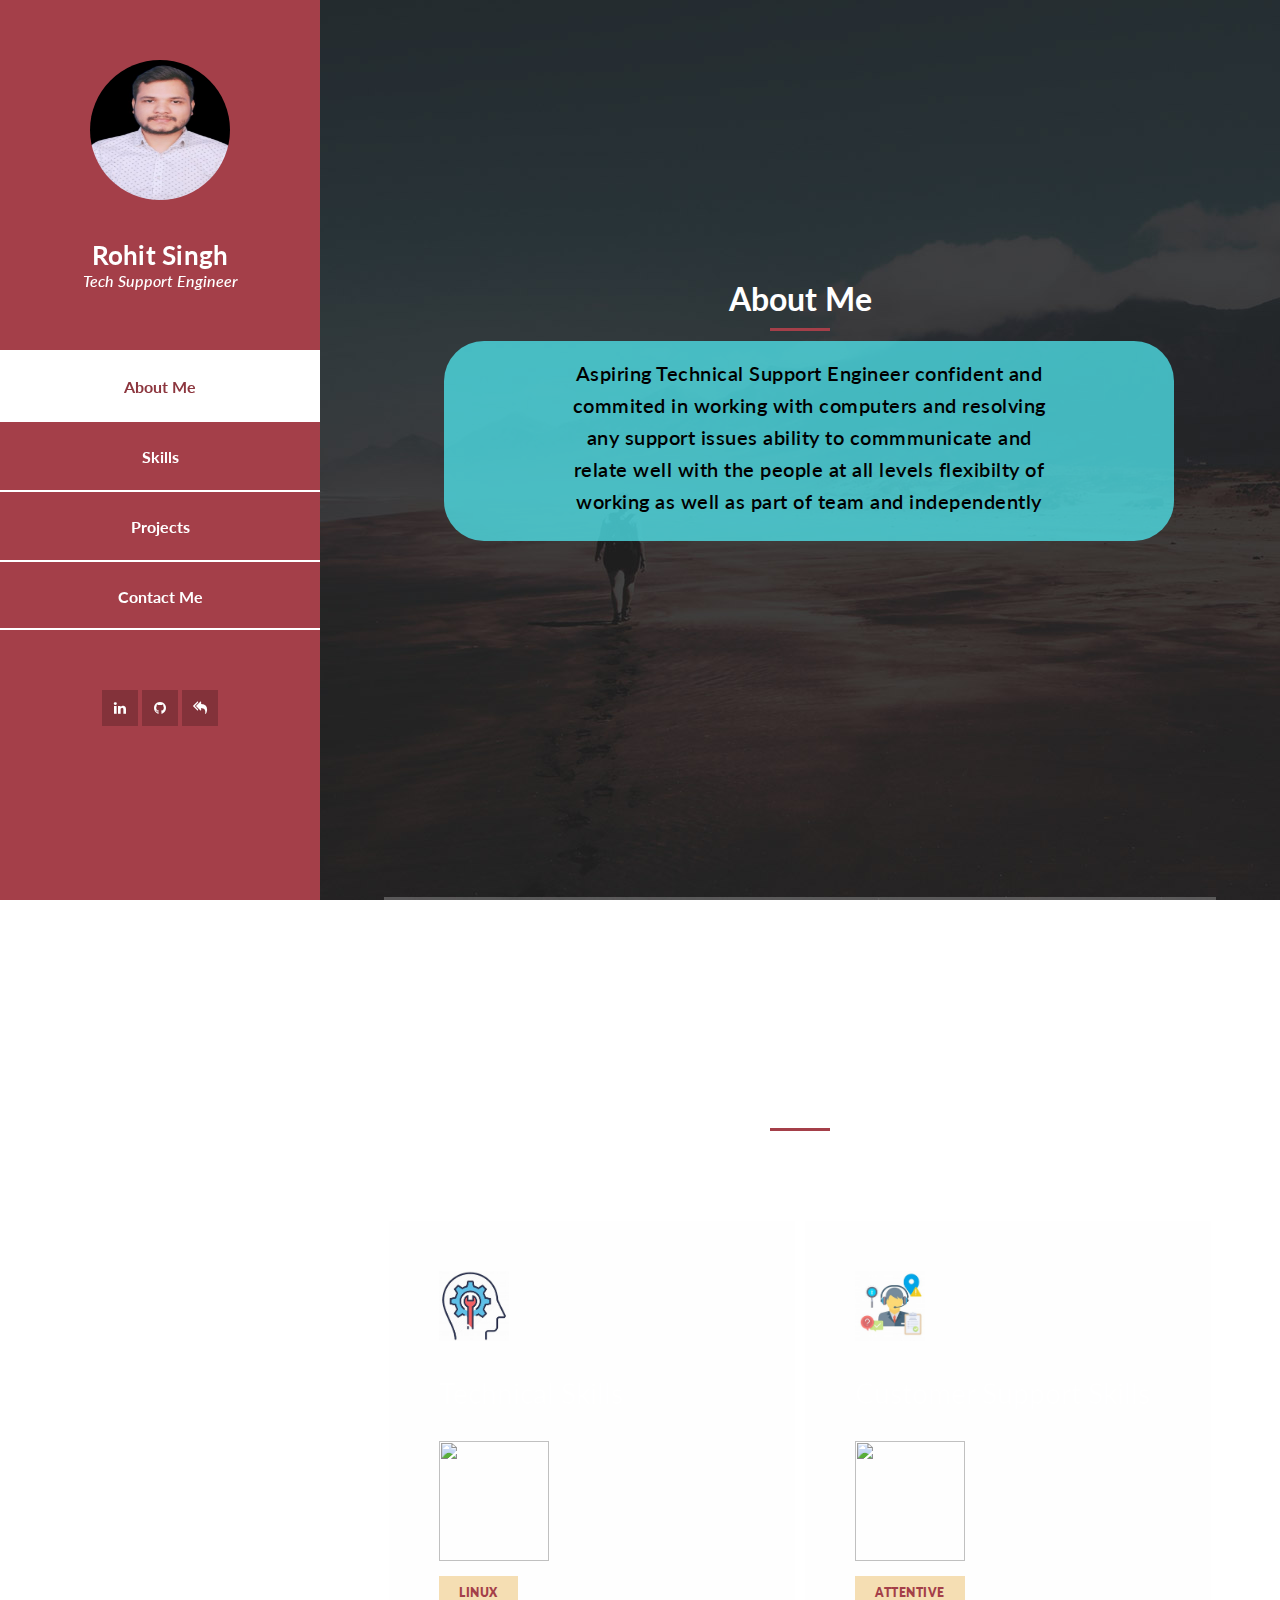
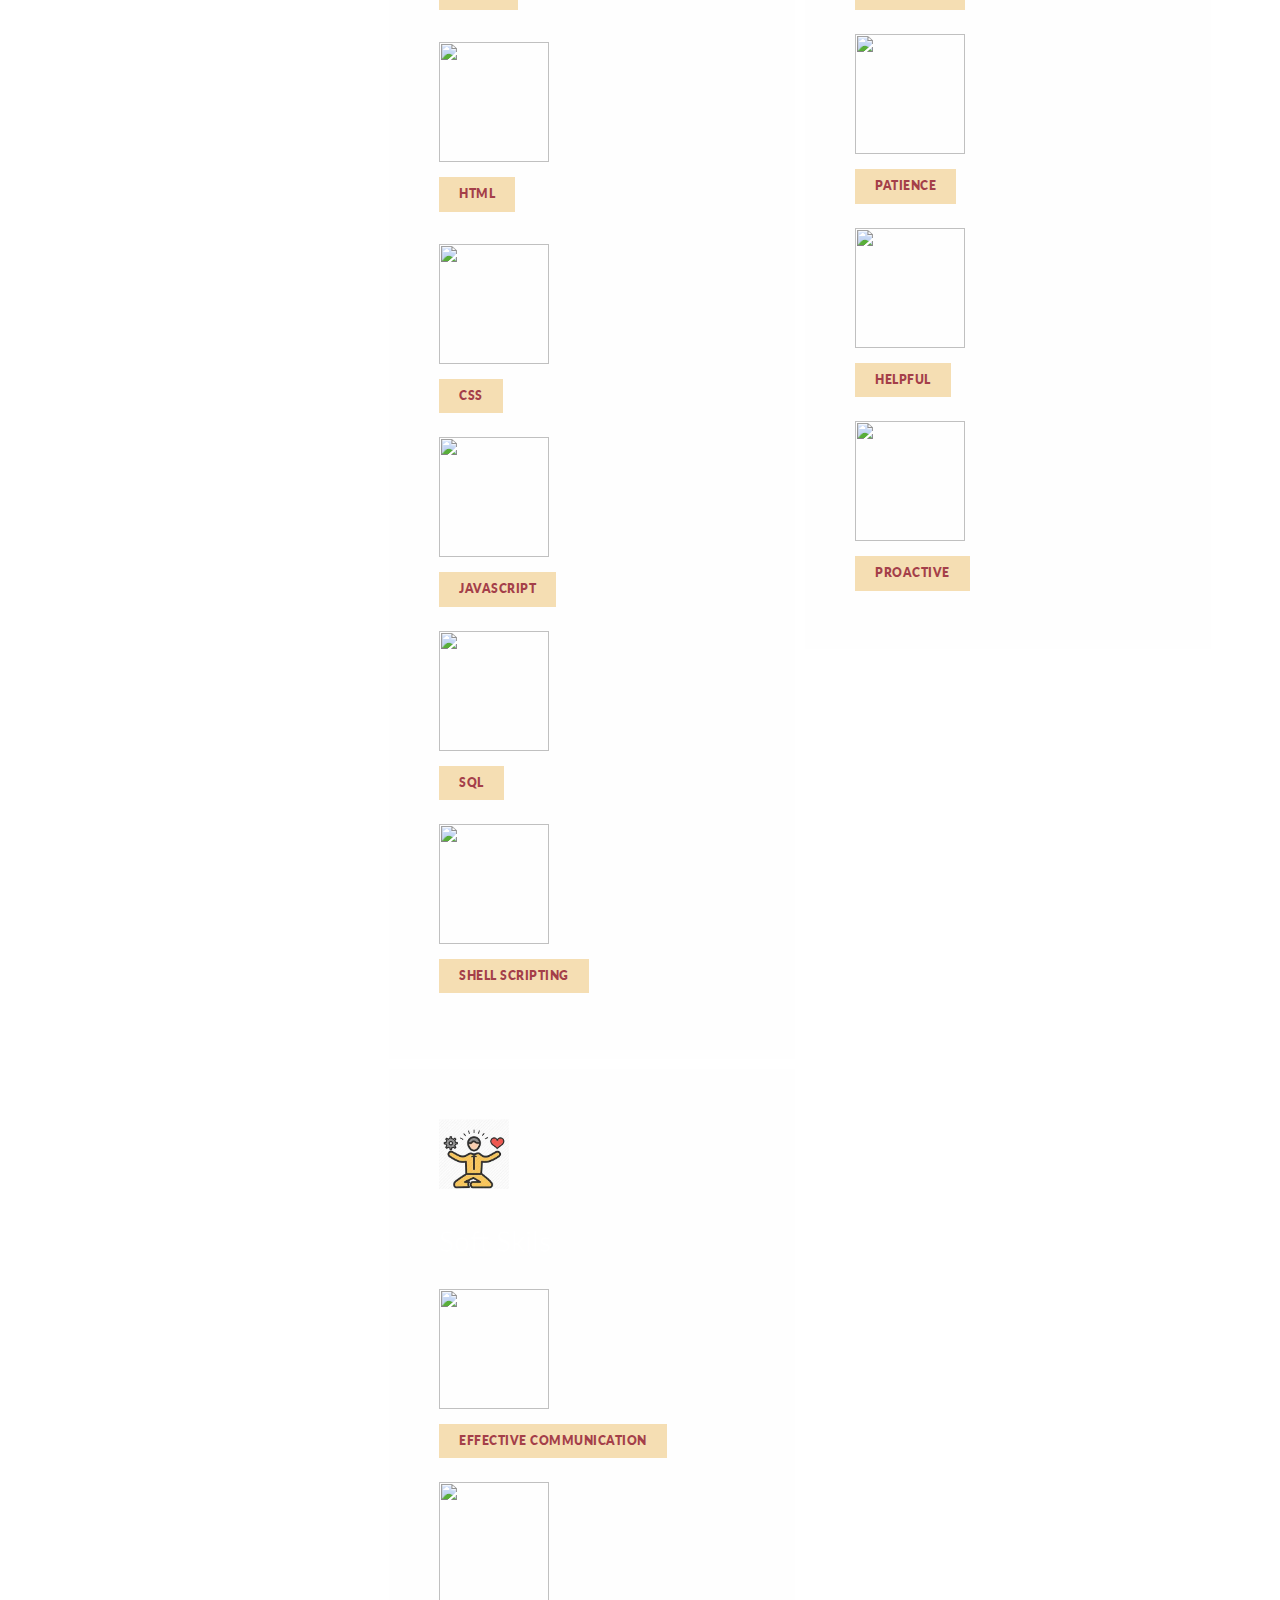
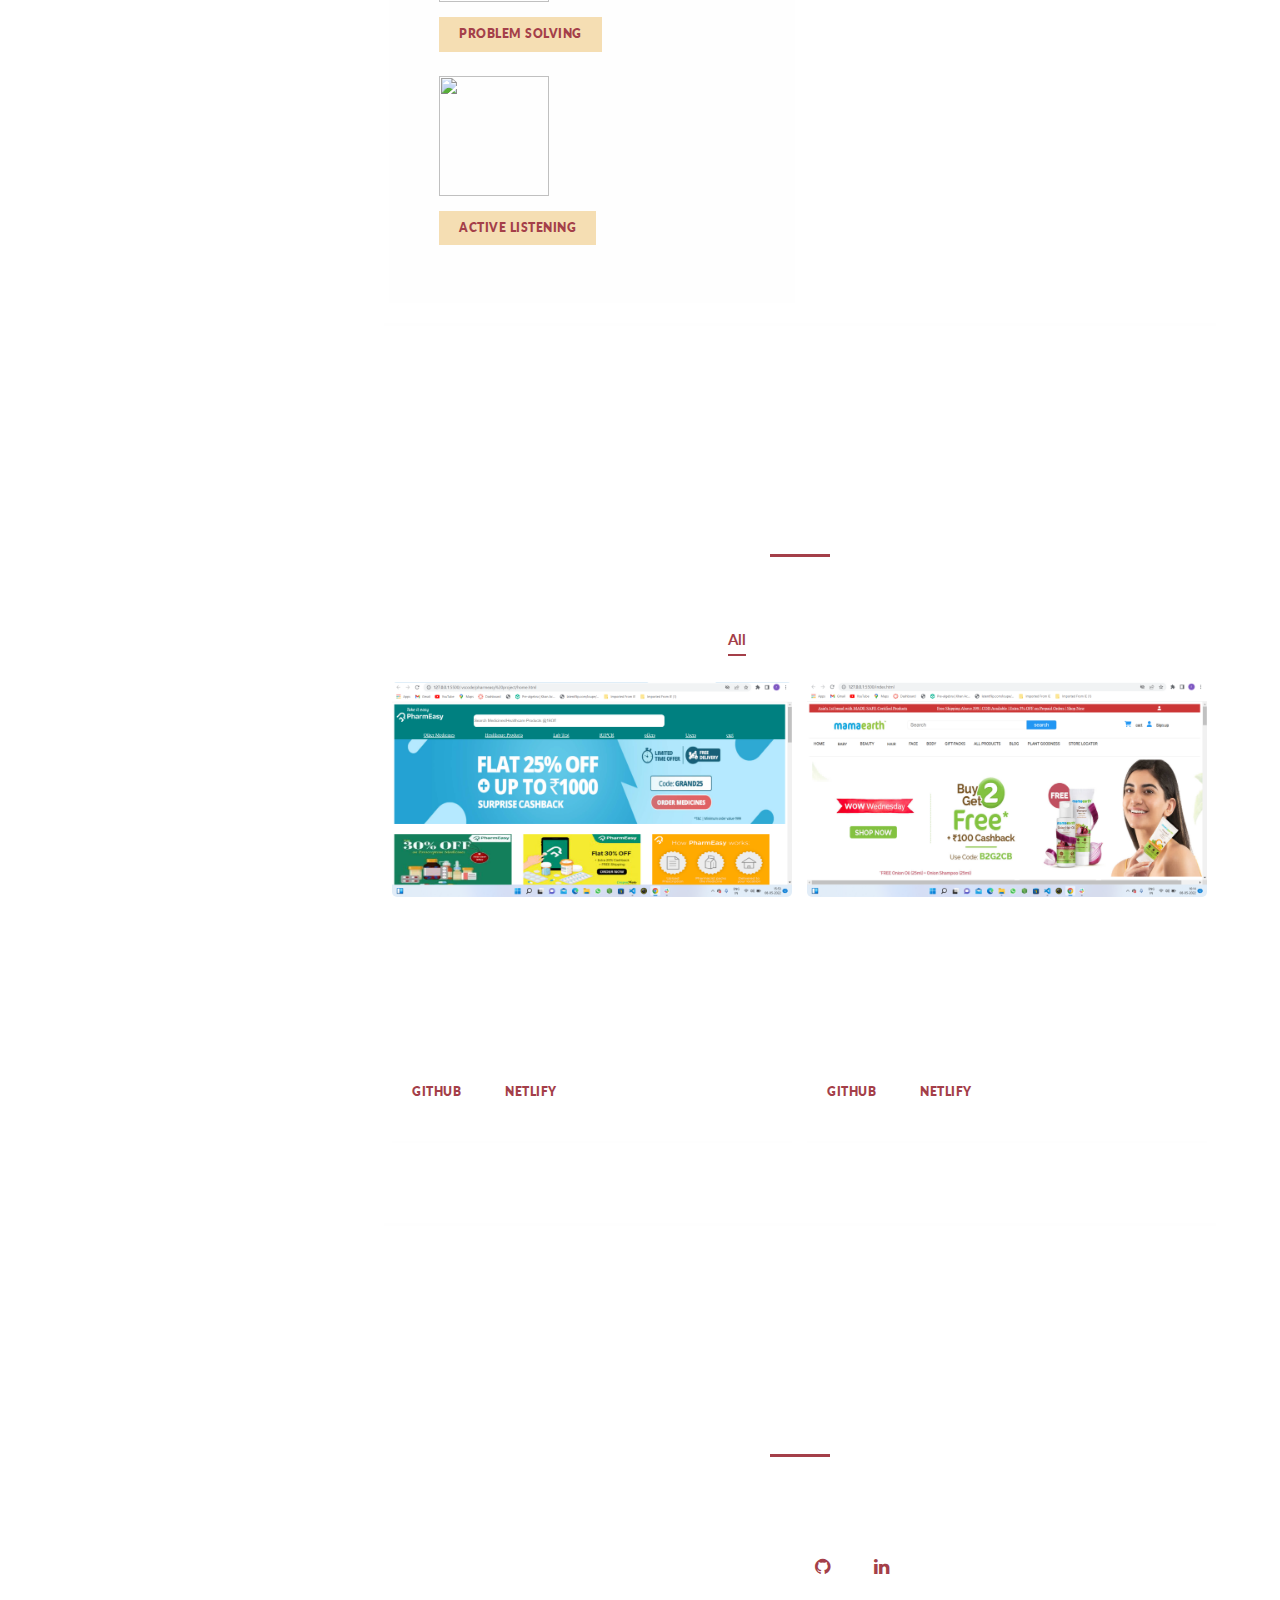
==== index.html @ f9d73bab "Update index.html" ====
<!DOCTYPE html>
<html lang="en">
  <head>
    <meta charset="utf-8" />
    <meta
      name="viewport"
      content="width=device-width, initial-scale=1, shrink-to-fit=no"
    />
    <meta name="description" content="" />
    <meta name="author" content="" />
    <link
      href="https://fonts.googleapis.com/css?family=Lato:100,300,400,700,900"
      rel="stylesheet"
    />

    <title>Reflux HTML CSS Template</title>
<!--
Reflux Template
https://templatemo.com/tm-531-reflux
-->
    <!-- Bootstrap core CSS -->
    <link href="vendor/bootstrap/css/bootstrap.min.css" rel="stylesheet" />

    <!-- Additional CSS Files -->
    <link rel="stylesheet" href="assets/css/fontawesome.css" />
    <link rel="stylesheet" href="assets/css/templatemo-style.css" />
    <link rel="stylesheet" href="assets/css/owl.css" />
    <link rel="stylesheet" href="assets/css/lightbox.css" />
  </head>

  <body>
    <div id="page-wraper">
      <!-- Sidebar Menu -->
      <div class="responsive-nav">
        <i class="fa fa-bars" id="menu-toggle"></i>
        <div id="menu" class="menu">
          <i class="fa fa-times" id="menu-close"></i>
          <div class="container">
            <div class="image">
              <a href="#"><img src="assets/images/rohitsingh.jpg" alt="" /></a>
            </div>
            <div class="author-content">
              <h4>Rohit Singh</h4>
              <span><h6>Tech Support Engineer</h6></span>
            </div>
            <nav class="main-nav" role="navigation">
              <ul class="main-menu">
                <li><a href="#section1">About Me</a></li>
                <li><a href="#section2">Skills</a></li>
                <li><a href="#section3">Projects</a></li>
                <li><a href="#section4">Contact Me</a></li>
              </ul>
            </nav>
            <div class="social-network">
              <ul class="soial-icons">
                <!-- <li>
                  <a href="https://fb.com/templatemo"
                    ><i class="fa fa-facebook"></i
                  ></a>
                </li> -->
                <!-- <li>
                  <a href="#"><i class="fa fa-twitter"></i></a>
                </li> -->
                <li>
                  <a href="https://www.linkedin.com/in/rohit-singh-rajpoot/" target="_blank"><i class="fa fa-linkedin"></i></a>
                </li>
                <li>
                  <a href="https://github.com/rohitsinghrajpoot" target="_blank"><i class="fa fa-github"></i></a>
                </li>
                
                <li>
                  <a href="https://mail.google.com/mail/u/1/?view=cm&fs=1&to=userid@gmail.com&tf=1" target="_blank"><i class="fa fa-mail-reply-all"></i></a>
                </li>
              </ul>
            </div>
            <div class="copyright-text">
            
            </div>
          </div>
        </div>
      </div>

      <section class="section about-me" data-section="section1">
        <div class="container">
          <div class="section-heading">
            <div style="margin-top: 100px;">
            <h2>About Me</h2>
            <div class="line-dec"></div>
            <button style="background-color:rgba(80, 235, 243, 0.743); height: 200px; width: 730px; border-radius: 40px; text-transform:none;">
              <div style="color: black;"><h5 style="font-weight: 530;">Aspiring Technical Support Engineer confident and</h5>
               <h5 style="font-weight: 530;">commited in working with computers and resolving</h5>
               <h5 style="font-weight: 530;">any support issues ability to commmunicate and</h5>
               <h5 style="font-weight: 530;">relate well with the people at all levels flexibilty of </h5>
              <h5 style="font-weight: 530;">working as well as part of team and independently</h5>
              
              </div></button></div>
          </div>
          <!-- <div class="left-image-post">
            <div class="row">
              <div class="col-md-6">
                <div class="left-image">
                  <img src="[data-uri]" alt="" />
                </div>
              </div>
              <div class="col-md-6">
                <div class="right-text">
                   <h4>Education</h4>
                  <p> 
                    B.A 
                    <BR>
                      Veer Kunwar Singh, University
                      <br>
                      2019 
                  </p>
                  <div class="white-button">
                     <a href="#">Read More</a> 
                  </div>
                </div>
              </div>
            </div>
          </div> 
         <div class="right-image-post">
            <div class="row">
              <div class="col-md-6">
                <div class="left-text">
                  <h4>Sed sagittis rhoncus velit</h4>
                  <p>
                    Pellentesque habitant morbi tristique senectus et netus et
                    malesuada fames ac turpis egestas. Vestibulum fermentum
                    eleifend nibh, vitae sodales elit finibus pretium.
                    Suspendisse potenti. Ut sollicitudin risus a sollicitudin
                    semper.
                  </p>
                  <div class="white-button">
                    <a href="#">Read More</a>
                  </div>
                </div>
              </div>
              <div class="col-md-6">
                <div class="right-image">
                  <img src="assets/images/right-image.jpg" alt="" />
                </div>
              </div>
            </div>
          </div> -->
        </div>
      </section>

      <section class="section my-services" data-section="section2">
        <div class="container">
          <div class="section-heading">
            <h2> Skills</h2>
            <div class="line-dec"></div>
            <span
              ></span
            >
          </div>
          <div class="row">
            <div class="col-md-6">
              <div class="service-item">
                <div class="second-service-icon service-icon"></div>
                <h3>Technical Skills</h3>
                <h5>  <img class= "mg"  src="https://pngimg.com/uploads/linux/linux_PNG51.png" width="8px" height="120px">
                   <br> <button style="background-color:wheat;">Linux</button> <br><br>
                   <h5>  <img class= "mg"  src="https://camo.githubusercontent.com/81f043b16a0afd5b88f37c15a4fab9b73d5e905c929ab6000c2c4842f37bec1b/[base64]" width="8px" height="120px">
                    <br> <button style="background-color:wheat;">HTML</button> <br><br>
                    <h5>  <img class= "mg"  src="https://camo.githubusercontent.com/d85b0ea43b387eef9c312b3b871b4bd265d845d91ff7be44309f21cbcd8295b5/[base64]" width="8px" height="120px">
                      <br> <button style="background-color:wheat;">CSS</button> <br><br>   
                  <img class= "mg"  src="https://camo.githubusercontent.com/b5e44a7b061c38aba538ed373ab16a587831da67021bb84b4bf74ceb11a31590/68747470733a2f2f746f6f6e322e696e2f77702d636f6e74656e742f75706c6f6164732f726576736c696465722f77686974652d62616e6e65722f6a73322e706e67" width="20px" height="120px">
                 <br> <button style="background-color:wheat;">JavaScript</button>  <br> <br>
                  <img class= "mg"  src="https://cloudnodelab.azurewebsites.net/content/images/size/w1000/2020/11/image-value-prop-1.png" height="120px">
                 <br> <button style="background-color:wheat;">SQL</button>  <br><br> <img class= "mg"  src="https://www.webinartechnologies.com/wp-content/uploads/2020/10/shell-980x521.png" height="120px">
                  <br> <button style="background-color:wheat;">Shell Scripting</button> 
                </h5>
                <p>
                  <!-- Phasellus non convallis dolor. Integer tempor hendrerit arcu
                  at bibendum. Sed ac ante non metus vehicula congue quis eget
                  eros. -->
                </p>
              </div>
            </div>
            <div class="col-md-6">
              <div class="service-item">
                <div class="first-service-icon service-icon"></div>
                <h3 >Customer Support Skills</h3>
                <h5> <img class= "mg" src="https://cdn.dribbble.com/users/673583/screenshots/15538480/media/1ba6f85e703687f46d410e00dbcc5ee5.gif" height="120px"> 
                 <br> <button style="background-color:wheat;">Attentive</button>  <br><br>
                  <img class= "mg"  src="https://camo.githubusercontent.com/ceb83fce5bd74f4396d155d4a34f3db3e484e454f056efd3d69948d6aebaa36e/68747470733a2f2f74682e62696e672e636f6d2f74682f69642f4f49502e7345635f6b726c3564776444474c774f4a6d546e6341486143713f773d32383026683d31323526633d3726723d30266f3d35266470723d312e34267069643d312e37"  height="120px"> 
                   <br> <button style="background-color:wheat;">Patience </button> <br><br> <img class= "mg"  src="https://www.pngall.com/wp-content/uploads/5/Helping-Hands-PNG-Photo.png" height="120px">
                  <br> <button style="background-color:wheat;">Helpful</button><br> <br><img class= "mg" src="https://th.bing.com/th/id/R.90ad5762f95f9b834a6b3d98e3eeda84?rik=UmCSWrN5baI0AQ&riu=http%3a%2f%2f3.bp.blogspot.com%2f-q6ZUsCFE3vA%2fVS1SighPtmI%2fAAAAAAAAi04%2fEue5Gw8d6V0%2fs1600%2fmarket-faster1.png&ehk=ZiJs1SOpXpmylxAW0ENV7WdpY0tjZ%2fUND5jEPbsN7S8%3d&risl=&pid=ImgRaw&r=0" 
                        height="120px"> 
                   <br> <button style="background-color:wheat;">Proactive</button>   </h5>
                  
                   <!-- <p>
                  Proin lacus massa, eleifend sed fermentum in, dignissim vel
                  metus. Nunc accumsan leo nec felis porttitor, ultricies
                  faucibus purus mollis.
                </p> -->
              </div>
            </div>
            <div class="col-md-6">
              <div class="service-item">
                <div class="third-service-icon service-icon"></div>
                <h3>Soft Skils</h3>
                <h5><img class= "mg"  src="https://webstockreview.net/images/collaboration-clipart-business-support-3.png"  height="120px">
                 <br> <button style="background-color:wheat;">Effective Communication </button><br> <br> <img class= "mg"  src="https://th.bing.com/th/id/OIP.YNpsLfsXDOK5mY3pVcjfYAHaF7?w=223&h=188&c=7&r=0&o=5&dpr=1.4&pid=1.7" height="120px">
                  <br><button style="background-color:wheat;">Problem Solving</button> <br><br>  <img class= "mg"  src="https://th.bing.com/th/id/OIP.hRbFHqyqConcYO9Po-A6EAHaEK?w=292&h=180&c=7&r=0&o=5&dpr=1.4&pid=1.7" height="120px">
                  <br> <button style="background-color:wheat;">Active Listening</button>  </h5>
                <!-- <p>
                  Integer suscipit condimentum aliquet. Nam quis risus metus.
                  Nullam faucibus quam eget arcu pretium tincidunt. Nam libero
                  dui.
                </p> -->
              </div>
            </div>
            <div class="col-md-6">
              <div class="service-items">
                 <!-- <div class="fourth-service-icon service-icon"></div>  
                 <h4>Redux</h4>
                 <p>
                  Vivamus et dui a massa venenatis fringilla. Proin lacus massa,
                  eleifend sed fermentum in, dignissim vel metus. Nunc accumsan
                  leo nec felis porttitor.
                </p> -->
              </div>
            </div>
          </div>
        </div>
      </section> 

      <section class="section my-work" data-section="section3">
        <div class="container">
          <div class="section-heading">
            <h2>Projects</h2>
            <div class="line-dec"></div>
            <!-- <span
              >
               Aenean sollicitudin ex mauris, lobortis lobortis diam euismod sit
              amet. Duis ac elit vulputate, lobortis arcu quis, vehicula
              mauris.
              </span 
            > -->
          </div>
          <div class="row">
            <div class="isotope-wrapper">
              <form class="isotope-toolbar">
                <label
                  ><input
                    type="radio"
                    data-type="*"
                    checked=""
                    name="isotope-filter"
                  />
                  <span>all</span></label
                >
                <label
                  ><input
                    type="radio"
                    data-type="people"
                    name="isotope-filter"
                  />
                  <span>Group</span></label
                >
                <label
                  ><input
                    type="radio"
                    data-type="nature"
                    name="isotope-filter"
                  />
                  <span>Solo</span></label
                >
                 <!-- <label
                  ><input
                    type="radio"
                    data-type="animals"
                    name="isotope-filter"
                  />
                  <span>animals</span></label -->
                <!-- >  -->
              </form>
              <div class="isotope-box">
                <div class="isotope-item" data-type="nature">
                  <figure class="snip1321">
                    <img
                      src="assets/images/pharm easy home.png"
                      alt="sq-sample26"
                    />
                    <figcaption>
                      <a
                        href="assets/images/pharm easy home.png"
                        data-lightbox="image-1"
                        data-title="Caption"
                        ><i class="fa fa-search"></i
                      ></a>
                      <h4>Clone of Pharm Easy</h4>
                      <span>This web application is used for buying medicinal and health products. This is an individidual project<Br> 
                      HTML CSS JavaScript</span>
                    </figcaption>
                  </figure>
                  <diV>
                    <h4>Clone of Pharm Easy</h4>
                    <h6 style="font-weight: 520; ">This web application is used for buying medicinal and health products.</h6>
                      <h6 style="font-weight: 520; "> This is an individidual project</h6>
                       <h6 style="font-weight: 520; ">HTML CSS JavaScript</h6>
                   <a href="https://github.com/rohitsinghrajpoot/rohit-pharmEasy-individual" target="_blank"><button style="margin-top: 20px;">github</button></a>
                    <a href="https://clone-pharmeasy.netlify.app" target="_blank"><button >Netlify</button></a> 
                    
                    
                  </diV>
                </div>

                <div class="isotope-item" data-type="people">
                  <figure class="snip1321">
                    <img
                      src="assets/images/mamaearthhome.png"
                      alt="sq-sample26"
                    />
                    <figcaption>
                      <a
                        href="assets/images/mamaearthhome.png"
                        data-lightbox="image-1"
                        data-title="Caption"
                        ><i class="fa fa-search"></i
                      ></a>
                      <h4>Clone of Mama Earth   </h4>
                      <span>This web application is used for buying beauty and health products. This is a group project<br>
                      HTML CSS JavaScript MongoDB  ExpressJS
                      </span>
                    </figcaption>
                  </figure>
                  <div>
                    <h4>Clone of Mama Earth  </h4>
                    <h6 style="font-weight: 520; ">This web application is used for buying beauty and health products.</h6>
                      <h6 style="font-weight: 520; ">This is a group project </h6>
                     <h6 style="font-weight: 520; ">HTML CSS JavaScript MongoDB  ExpressJS</h6>
                     <a href="https://github.com/rohitsinghrajpoot/MAMA-EARTH-CLONING.git" target="_blank"><button style="margin-top: 20px;">github</button></a>
                    <a href="https://mamaearth-clones.netlify.app" target="_blank"><button >Netlify</button></a>
                  
                    
                  </div>
                </div>

                  <!-- <div class="isotope-item" data-type="animals">
                  <figure class="snip1321">
                    <img
                      src=""
                      alt="sq-sample26"
                    />
                    <figcaption>
                      <a
                        href=""
                        data-lightbox="image-1"
                        data-title="Caption"
                        ><i class="fa fa-search"></i
                      ></a>
                      <h4>Item Third</h4>
                      <span>customize anything</span>
                    </figcaption>
                  </figure>
                </div> -->

                <!-- <div class="isotope-item" data-type="people">
                  <figure class="snip1321">
                    <img
                      src=""
                      alt="sq-sample26"
                    />
                    <figcaption>
                      <a
                        href=""
                        data-lightbox="image-1"
                        data-title="Caption"
                        ><i class="fa fa-search"></i
                      ></a>
                      <h4>Item Fourth</h4>
                      <span>Re-distribution not allowed</span>
                    </figcaption>
                  </figure>
                </div> -->

                <!-- <div class="isotope-item" data-type="nature">
                  <figure class="snip1321">
                    <img
                      src=""
                      alt="sq-sample26"
                    />
                    <figcaption>
                      <a
                        href=""
                        data-lightbox="image-1"
                        data-title="Caption"
                        ><i class="fa fa-search"></i
                      ></a>
                      <h4>Fifth Awesome</h4>
                      <span>Ut sollicitudin risus</span>
                    </figcaption>
                  </figure>
                </div> -->

                <!-- <div class="isotope-item" data-type="animals">
                  <figure class="snip1321">
                    <img
                      src=""
                      alt="sq-sample26"
                    />
                    <figcaption>
                      <a
                        href=""
                        data-lightbox="image-1"
                        data-title="Caption"
                        ><i class="fa fa-search"></i
                      ></a>
                      <h4>Awesome Sixth</h4>
                      <span>Donec eget massa ante</span>
                    </figcaption>
                  </figure>
                </div>   -->
              </div>
            </div>
          </div>
        </div>
      </section>

      <section class="section contact-me" data-section="section4">
        <div class="container">
          <div class="section-heading">
            <h2>Contact Me</h2>
            <div class="line-dec"></div>
            <h5>Mail : rohitsinghrtr@gmail.com</h5>
            <h5 style="margin-bottom: 20px;">Phone : 6200856288</h5>
            <a href="https://mail.google.com/mail/u/1/?view=cm&fs=1&to=userid@gmail.com&tf=1" target="_blank"><button style="width: 100px; font-size: large;"><img src="https://2.bp.blogspot.com/-peq8W35aenc/Tciltj-JYLI/AAAAAAAAVhQ/n7VqxInSUHM/s1600/gmail_logo_glossy.jpg" width="20" height="16"></button></a>
            <!-- <h3>916200856288</h3> -->
            <!-- <h4>PATNA | INDIA</h4><h3> -->
            <a href="https://github.com/rohitsinghrajpoot" target="_blank"><button style="font-size: large;"><i class="fa fa-github"></i></button></a>
            <a href="https://www.linkedin.com/in/rohit-singh-rajpoot/" target="_blank"><button style="font-size: large;"><i class="fa fa-linkedin"></i></button></a></h3>
          </div>
          <!-- <div class="row">
            <div class="right-content">
              <div class="container">
                <form id="contact" action="" method="post">
                  <div class="row">
                    <div class="col-md-6">
                       <fieldset>
                        <input
                          name="name"
                          type="text"
                          class="form-control"
                          id="name"
                          placeholder="Your name..."
                          required=""
                        />
                      </fieldset>
                    </div>
                    <div class="col-md-6">
                      <fieldset>
                        <input
                          name="email"
                          type="text"
                          class="form-control"
                          id="email"
                          placeholder="Your email..."
                          required=""
                        />
                      </fieldset>
                    </div>
                    <div class="col-md-12">
                      <fieldset>
                        <input
                          name="subject"
                          type="text"
                          class="form-control"
                          id="subject"
                          placeholder="Subject..."
                          required=""
                        />
                      </fieldset>
                    </div>
                    <div class="col-md-12">
                      <fieldset>
                        <textarea
                          name="message"
                          rows="6"
                          class="form-control"
                          id="message"
                          placeholder="Your message..."
                          required=""
                        ></textarea>
                      </fieldset>
                    </div>
                    <div class="col-md-12">
                      <fieldset>
                        <button type="submit" id="form-submit" class="button">
                          Send Message
                        </button>
                      </fieldset> 
                    </div>
                  </div>
                </form>
              </div>
            </div>
          </div> -->
        </div>
      </section>
    </div>

     <!-- Scripts 
    Bootstrap core JavaScript  -->
    <script src="vendor/jquery/jquery.min.js"></script>
    <script src="vendor/bootstrap/js/bootstrap.bundle.min.js"></script>

    <script src="assets/js/isotope.min.js"></script>
    <script src="assets/js/owl-carousel.js"></script>
    <script src="assets/js/lightbox.js"></script>
    <script src="assets/js/custom.js"></script>
    <script>
      //according to loftblog tut
      $(".main-menu li:first").addClass("active");

      var showSection = function showSection(section, isAnimate) {
        var direction = section.replace(/#/, ""),
          reqSection = $(".section").filter(
            '[data-section="' + direction + '"]'
          ),
          reqSectionPos = reqSection.offset().top - 0;

        if (isAnimate) {
          $("body, html").animate(
            {
              scrollTop: reqSectionPos
            },
            800
          );
        } else {
          $("body, html").scrollTop(reqSectionPos);
        }
      };

      var checkSection = function checkSection() {
        $(".section").each(function() {
          var $this = $(this),
            topEdge = $this.offset().top - 80,
            bottomEdge = topEdge + $this.height(),
            wScroll = $(window).scrollTop();
          if (topEdge < wScroll && bottomEdge > wScroll) {
            var currentId = $this.data("section"),
              reqLink = $("a").filter("[href*=\\#" + currentId + "]");
            reqLink
              .closest("li")
              .addClass("active")
              .siblings()
              .removeClass("active");
          }
        });
      };

      $(".main-menu").on("click", "a", function(e) {
        e.preventDefault();
        showSection($(this).attr("href"), true);
      });

      $(window).scroll(function() {
        checkSection();
      });
    </script>
  </body>
</html>
---- assets/css/templatemo-style.css ----
/*

Reflux Template

https://templatemo.com/tm-531-reflux

*/

@import url(fontawesome.css);
@import url("https://fonts.googleapis.com/css?family=Lato:100,300,400,700,900");
body {
    font-family: 'Lato', sans-serif;
}

#page-wraper {
    background: url(../images/page-bg.jpg) no-repeat center center fixed;
    -webkit-background-size: cover;
    -moz-background-size: cover;
    -o-background-size: cover;
    background-size: cover;
    width: 100%;
}


/* Basic */

body {
    overflow-x: hidden;
}

input,
select,
textarea {
    outline: none;
}

a,
a:hover {
    text-decoration: none;
}

p {
    font-size: 16px;
    line-height: 24px;
    color: #fff;
}

h4 {
    font-size: 26px;
    font-weight: 700;
    color: #fff;
    letter-spacing: 0.25px;
}

img {
    width: 60%;
    overflow: hidden;
    
    
}

h3 {
  margin-bottom: 30px;
}

ul {
    padding: 0;
    margin: 0;
    list-style: none;
}

ul li {
    display: inline-block;
}

html {
    -webkit-box-sizing: border-box;
    -moz-box-sizing: border-box;
    box-sizing: border-box;
}

*,
*:before,
*:after {
    -webkit-box-sizing: inherit;
    -moz-box-sizing: inherit;
    box-sizing: inherit;
}

.clearfix {
    zoom: 1;
}

.clearfix:before,
.clearfix:after {
    content: "";
    display: table;
}

.clearfix:after {
    clear: both;
}

.container {
    margin: 0 auto;
}
.mg{
    margin-bottom: 15px;
}
.main-nav {
    text-align: center;
}

.main-nav li:last-child a {
    border-bottom: 2px solid #fff;
}

.main-nav li {
    display: block;
}

.main-nav li a {
    height: 70px;
    line-height: 70px;
    display: inline-block;
    font-size: 16px;
    font-weight: 700;
    color: #fff;
    width: 100%;
    transition: all 0.5s;
    border-top: 2px solid #fff;
}

.main-nav li:hover a,
.main-nav li.active a {
    background: #fff;
    color: #8c363e;
}

/* Sidebar Menu */

.menu .image {
    margin-top: 60px;
}

.menu .image img {
    width: 140px;
    height: 140px;
    border-radius: 50%;
    text-align: center;
}

.menu .author-content {
    margin: 40px 0px 60px 0px;
}

.menu .author-content h4 {
    margin-bottom: 0px;
}

.menu .author-content span {
    font-size: 13px;
    font-style: italic;
    color: #fff;
}

.menu .social-network {
    margin-top: 60px;
}

.menu .social-network ul li {
    margin: 0 3px;
}

.menu .social-network ul li a {
    width: 40px;
    height: 40px;
    display: inline-block;
    text-align: center;
    line-height: 40px;
    background-color: rgba(0, 0, 0, 0.2);
    color: #fff;
    font-size: 14px;
    transition: all 0.5s;
}

.menu .social-network ul li a:hover {
    background-color: #fff;
    color: #a43f49;
}

.menu .copyright-text {
    position: relative;
    margin-top: 60px;
}

.menu .copyright-text p {
    border-top: 1px solid rgba(250, 250, 250, 0.1);
    display: inline-block;
    width: 100%;
    padding-left: 30px;
    padding-right: 30px;
    padding-top: 30px;
    font-size: 13px;
}

.menu:before,
.menu:after {
    content: "";
    display: table;
}

.menu:after {
    clear: both;
}

.menu a {
    text-decoration: none;
    color: inherit;
}

.menu {
    text-align: center;
}

.menu::-webkit-scrollbar {
    display: none;
}

.menu {
    left: 10%;
  -webkit-transition: -webkit-transform 233ms cubic-bezier(0, 0, 0.21, 1);
  -webkit-overflow-scrolling: touch;
  background-color: #a43f49;
  box-sizing: border-box;
  height: 100vh;  
  max-height: 100vh !important;
  max-width: 80vw !important;
  min-width: 45px !important;
  outline: none;
  overflow-x: hidden !important;
  overflow-y: auto !important;
  padding: 0;
  position: fixed !important;
  top: calc(0px);  
  width: 20%;
  will-change: transform;
  z-index: 9999 !important;
}

.menu-toggle {
  color: #fff;
  cursor: pointer;
  font-size: 25px;
  position: fixed;
  right: 25px;
  top: 25px;
}

#menu-toggle {
    z-index: 999;
    cursor: pointer;
    position: fixed;
    top: 0;
    left: 0;
    color: #a43f49;
    background-color: #fff;
    width: 60px;
    height: 60px;
    text-align: center;
    display: inline-block;
    line-height: 60px;
}

.menu-close {
  cursor: pointer;
}

#menu-close {
    cursor: pointer;
    text-align: right;
    color: #a43f49;
    background-color: #fff;
    width: 100%;
    height: 60px;
    text-align: center;
    display: inline-block;
    line-height: 60px;
}


/* Section */

.section {
    color: #fff;
    width: 55%;
    right: 10%;
    left: 35%;
    position: relative;
    min-height: 100vh;
    padding-bottom: 10px;
    padding-top: 100px;
    border-bottom: 3px solid rgba(250, 250, 250, 0.25);
}

.section-heading {
    text-align: center;
    padding: 80px 45px;
}

.section-heading h2 {
    font-size: 32px;
    font-weight: 700;
    color: #fff;
}

.section-heading .line-dec {
    width: 60px;
    height: 3px;
    background-color: #a43f49;
    margin: 10px auto;
}

.section-heading span {
    margin-top: 5px;
    font-size: 16px;
    color: #fff;
    letter-spacing: 0.5px;
}


/* Buttons */

.white-button a {
    display: inline-block;
    padding: 12px 20px;
    background-color: #fff;
    color: #a43f49;
    font-size: 13px;
    font-weight: 800;
    letter-spacing: 0.5px;
    text-transform: uppercase;
    transition: all 0.5s;
}

.white-button a:hover {
    background-color: #a43f49;
    color: #fff;
}

button {
    display: inline-block;
    padding: 10px 20px;
    background-color: #fff;
    color: #a43f49;
    font-size: 12px;
    font-weight: 800;
    letter-spacing: 0.5px;
    text-transform: uppercase;
    transition: all 0.5s;
    border: none;
    outline: none;
    cursor: pointer;
}

button:hover {
    outline: none;
    background-color: #a43f49;
    color: #fff;
}


/* Left & Right Post */

.right-image-post {
    margin-top: 60px;
    padding-top: 60px;
    border-top: 2px solid rgba(250, 250, 250, 0.1);
}

.left-image img,
.right-image img {
    border-radius: 5px;
}

.right-image-post h4,
.left-image-post h4 {
    margin-top: 30px;
}

.right-image-post p,
.left-image-post p {
    margin-top: 20px;
}

.right-image-post .white-button,
.left-image-post .white-button {
    margin-top: 30px;
}


/* Services */

.my-services .col-md-6 {
    padding-left: 5px;
    padding-right: 5px;
}

.service-item {
    margin-bottom: 10px;
    padding: 50px;
    background-color: rgba(250, 250, 250, 0.1);
    transition: all 0.5s;
}

.service-item h4 {
    transition: all 0.5s;
}

.service-item p {
    transition: all 0.5s;
}

.service-item:hover {
    background-color: black;
}

.service-item:hover h4 {
    color: #1e1e1e;
}

.service-item:hover p {
    color: #4a4a4a;
}

.service-item .service-icon {
    width: 70px;
    height: 70px;
    display: inline-block;
    margin-bottom: 30px;
    background-size: cover;
    background-repeat: no-repeat;
    transition: all 0.5s;
}

.service-item .first-service-icon {
    background-image: url(../images/customer.jpg);
    
}

.service-item:hover .first-service-icon {
    background-image: url(../images/customer.jpg);
    
}

.service-item .second-service-icon {
    background-image: url(../images/technical.jpg);
}

.service-item:hover .second-service-icon {
    background-image: url(../images/technical.jpg);
}

.service-item .third-service-icon {
    background-image: url(../images/software.jpg);
}

.service-item:hover .third-service-icon {
    background-image: url(../images/software.jpg);
}

.service-item .fourth-service-icon {
    background-image: url(../images/fourth-white-icon.png);
}

.service-item:hover .fourth-service-icon {
    background-image: url(../images/fourth-main-icon.png);
}


/* My Work */

section.my-work .section-heading {
    text-align: center;
    padding: 80px 45px 50px 45px;
}

.isotope-wrapper {
    position: relative;
    width: 100%;
    margin: auto;
}

.isotope-toolbar input[type="radio"] {
    display: none;
}

.isotope-toolbar span {
    text-transform: capitalize;
    display: inline-block;
    margin-right: 15px;
    padding-bottom: 3px;
    font-size: 15px;
    font-weight: 700;
    border-bottom: 2px solid transparent;
    transform: ease-in-out 0.5s;
    cursor: pointer;
}

.isotope-toolbar input[type="radio"]:checked + span {
    color: #a43f49;
    border-bottom: 2px solid #a43f49;
}

.isotope-box {
    position: relative;
    width: 100%;
}

.isotope-toolbar {
    text-align: center;
    margin: 10px;
}

.isotope-toolbar p {
    border-top: 1px solid #fff;
    padding-top: 15px;
}

.isotope-toolbar a {
    color: #fff;
}

.isotope-item {
    position: relative;
    width: 48%;
    margin: 1%;
    border-bottom: 2px solid rgba(250,250,250,0.1);
    padding-bottom: 30px;
    margin-bottom: 30px;
}

.isotope-item img {
    top: 0;
    left: 0;
    width: 100%;
    height: 100%;
    border-radius: 5px;
}

.lazyload {
    background: #f7f7f7;
}

.lazyloading {
    background: #f7f7f7 url(//afarkas.github.io/lazysizes/assets/imgs/loader.gif) no-repeat center;
    min-height: 60px;
}

figure.snip1321 {
  overflow: hidden;
  text-align: center;
  -webkit-perspective: 50em;
  perspective: 50em;
}
figure.snip1321 * {
  -webkit-box-sizing: padding-box;
  box-sizing: padding-box;
  -webkit-transition: all 0.2s ease-out;
  transition: all 0.2s ease-out;
}
figure.snip1321 figcaption {
  top: 50%;
  left: 20px;
  right: 20px;
  position: absolute;
  opacity: 0;
  z-index: 1;
}
figure.snip1321 h4 {
    margin-top: 15px;
  margin-bottom: 5px;
  color: #232323;
}
figure.snip1321 span {
    font-size: 14px;
    font-style: italic;
    display: block;
    color: #7a7a7a;
}
figure.snip1321 i {
  position: relative!important;
  font-size: 18px;
  background-color: #a43f49;
  width: 40px;
  height: 40px;
  display: inline-block;
  text-align: center;
  line-height: 40px;
  border-radius: 5px;
  color: #fff;
}
figure.snip1321:after {
  background-color: #ffffff;
  position: absolute;
  content: "";
  display: block;
  top: 20px;
  left: 20px;
  right: 20px;
  bottom: 20px;
  -webkit-transition: all 0.4s ease-in-out;
  transition: all 0.4s ease-in-out;
  -webkit-transform: rotateX(-90deg);
  transform: rotateX(-90deg);
  -webkit-transform-origin: 50% 50%;
  -ms-transform-origin: 50% 50%;
  transform-origin: 50% 50%;
  opacity: 0;
}
figure.snip1321 a {
  left: 0;
  right: 0;
  top: 0;
  bottom: 0;
  z-index: 1;
}
figure.snip1321:hover figcaption,
figure.snip1321.hover figcaption {
  -webkit-transform: translateY(-50%);
  transform: translateY(-50%);
  opacity: 1;
  -webkit-transition-delay: 0.2s;
  transition-delay: 0.2s;
}
figure.snip1321:hover:after,
figure.snip1321.hover:after {
  -webkit-transform: rotateX(0);
  transform: rotateX(0);
  opacity: 0.9;
}


/* Contact Me */

section.contact-me {
    border-bottom: none;
}

#contact input {
    background-color: rgba(250,250,250,0.1);
    border: 1px solid rgba(250,250,250,1);
    border-radius: 0px;
    margin-bottom: 30px;
    color: #fff;
    font-size: 14px;
    height: 40px;
    line-height: 40px;
    width: 100%;
    padding-left: 15px;
}

#contact input:focus {
    outline: none;
    box-shadow: none;
}

#contact textarea {
    background-color: rgba(250,250,250,0.1);
    border: 1px solid rgba(250,250,250,1);
    border-radius: 0px;
    margin-bottom: 30px;
    color: #fff;
    font-size: 14px;
    height: 180px;
    max-height: 220px;
    line-height: 40px;
    width: 100%;
    padding-left: 15px;
}

#contact textarea:focus {
    outline: none;
    box-shadow: none;
}

#contact {
    text-align: center;
}

@media screen and (max-width: 1680px) {
    .menu {
        left: 5%;
    }

    .section {
        color: #fff;
        width: 65%;
        right: 5%;
        left: 30%;
        

    }
}

@media screen and (max-width: 1680px) and (min-width: 846px) { 
    .menu .social-network ul li a {
        width: 36px;
        height: 36px;
        line-height: 36px;
    }

    .menu .social-network ul li {
        margin: 0;
    }

    .menu .image {
        margin-top: 60px;
    }
}

@media screen and (max-width: 1280px) {
    .menu {
        left: 0%;
    }

    .right-image-post h4,
    .left-image-post h4 {
        margin-top: 0px;
    }

    .right-image-post p,
    .left-image-post p {
        margin-top: 15px;
    }

    .right-image-post .white-button,
    .left-image-post .white-button {
        margin-top: 25px;
    }

}

.menu .container {
    padding-left: 0;
    padding-right: 0;
}

@media screen and (max-width: 1280px) and (min-width: 846px) {
    .menu {
        width: 25%;
    }
}

#menu-toggle,
#menu-close {
    display: none;
}  

@media screen and (max-width: 845px) {        
    #menu-toggle,
    #menu-close {
        display: inline-block;
    }    

    .menu {        
        width: 320px;
        -webkit-transform: translateX(-100%) !important;
        transform: translateX(-100%) !important;
        transition: -webkit-transform 233ms cubic-bezier(0, 0, 0.21, 1);
        transition: transform 233ms cubic-bezier(0, 0, 0.21, 1);
        transition: transform 233ms cubic-bezier(0, 0, 0.21, 1), -webkit-transform 233ms cubic-bezier(0, 0, 0.21, 1);
    }

    .menu .image {
        margin-top: 40px;        
    }

    .menu .image img {
        width: 120px;
        height: 120px;
    }

    .menu .author-content {
        margin: 20px 0px 40px 0px;
    }

    .menu .container {
        padding-left: 15px;
        padding-right: 15px;
    }

    .menu.open {
        display: inline-block;
        -webkit-transform: translateX(0) !important;
                transform: translateX(0) !important;
    }

    .responsive-nav {
        display: inline-block;
    }
    .section {
        width: 94%;
        right: 3%;
        left: 3%;
    }
    .isotope-item {
        width: 94%;
        margin: 3%;
    }
    .left-image-post img {
        margin-bottom: 30px;
    }
    .right-image-post img {
        margin-top: 30px;
    }
    .isotope-item {
        border-bottom: none;
        text-align: center;
    }
    .isotope-toolbar {
        margin-bottom: 20px;
    }
}
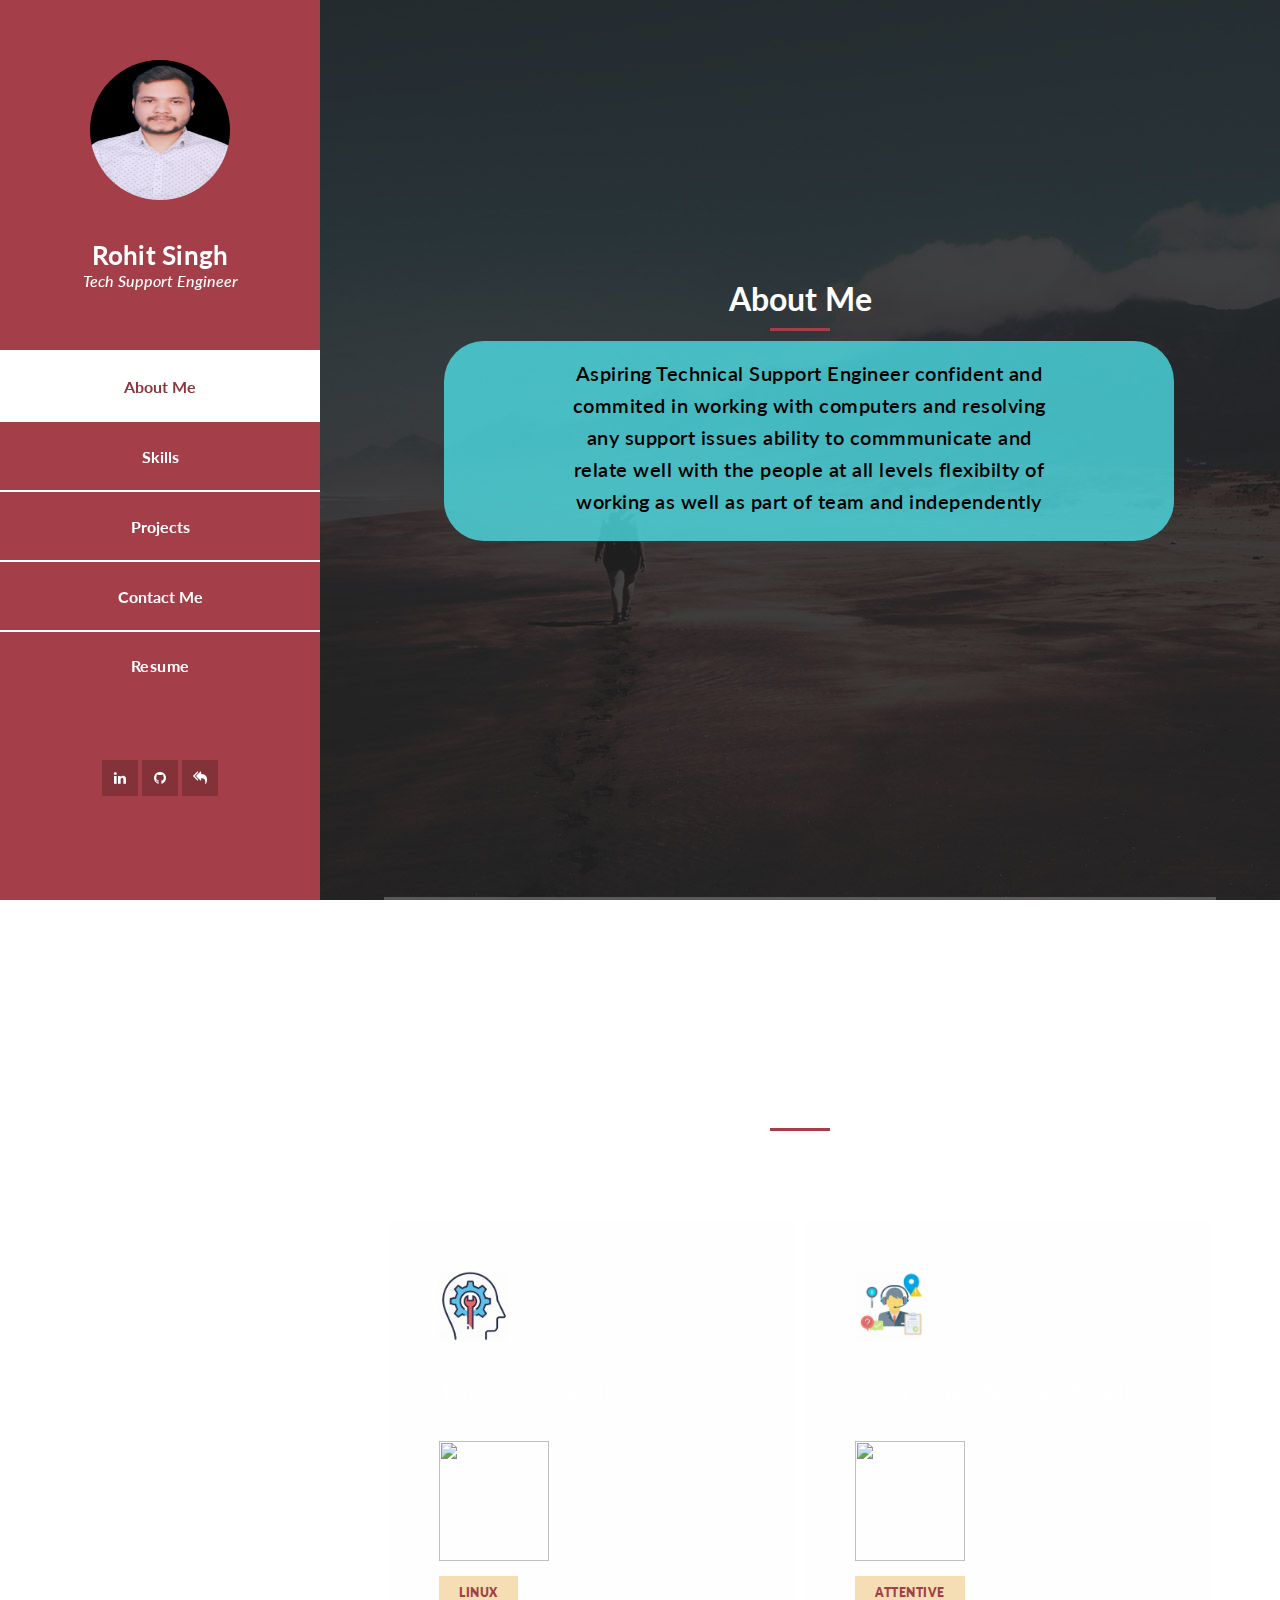
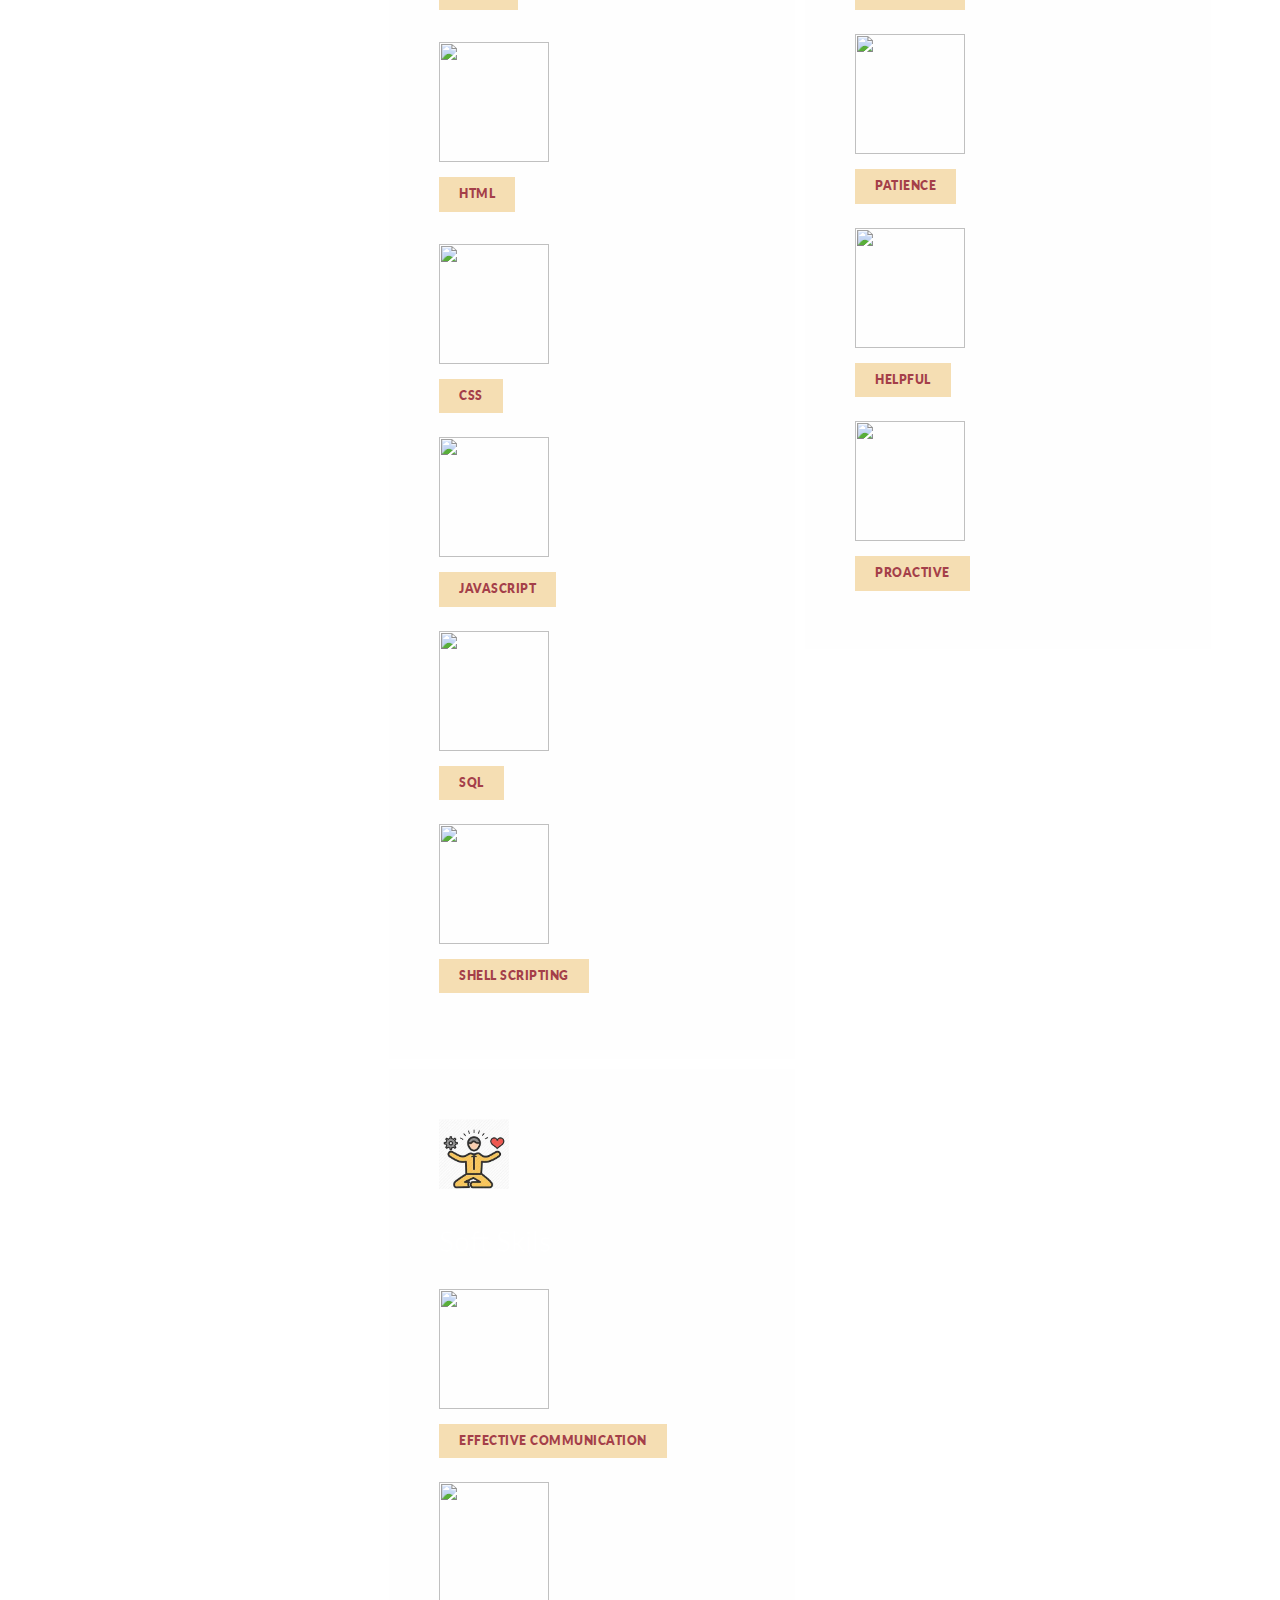
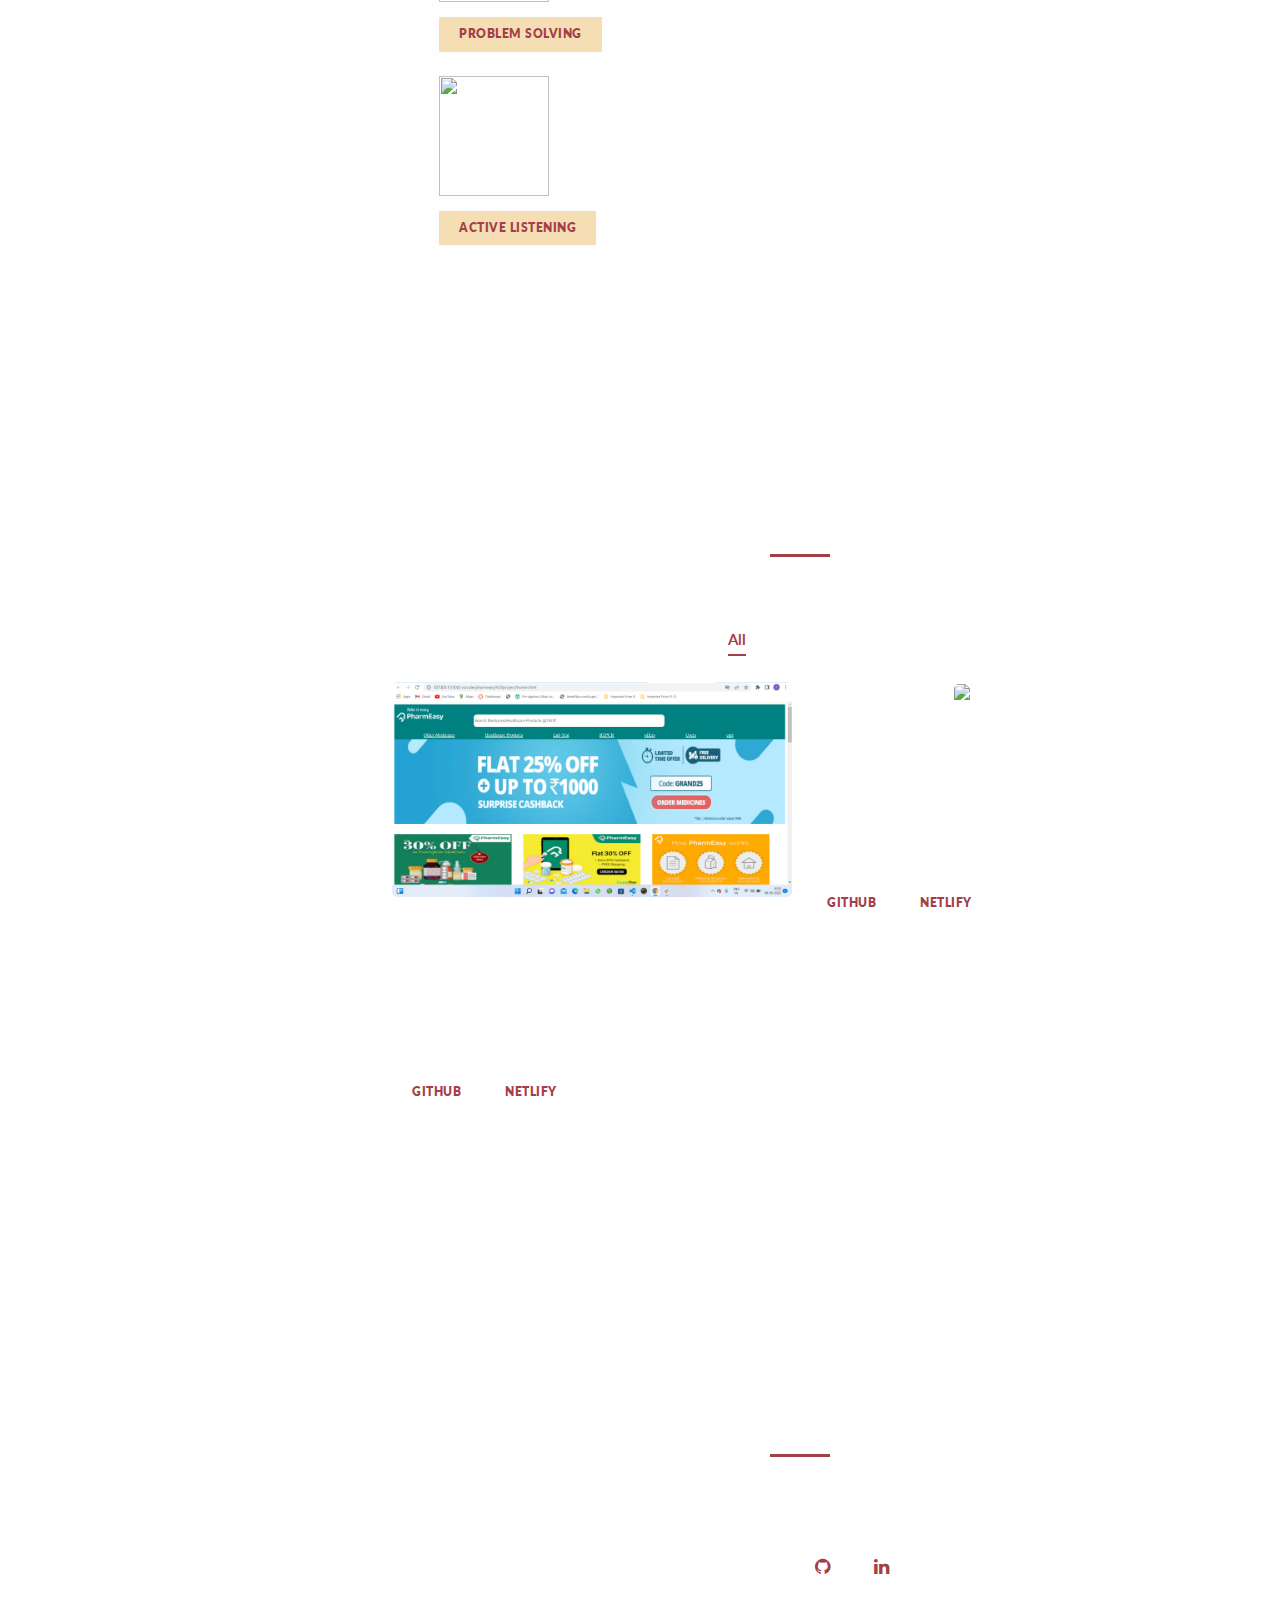
==== commit eba16b2f: "Add files via upload" ====
--- a/index.html
+++ b/index.html
@@ -49,6 +49,12 @@
                 <li><a href="#section2">Skills</a></li>
                 <li><a href="#section3">Projects</a></li>
                 <li><a href="#section4">Contact Me</a></li>
+                <li>
+                  <button id="resumeButton" style="width: 100%; height:70px; background-color: #a43f49;  border-color: none; font-size: 16px; color:white; outline: 0;
+                  text-transform: none; font-weight: 700; border-top: 2px solid #fff;" onmouseover="this.style.backgroundColor='white'; this.style.color='#a43f49';"
+                    onmouseout="this.style.backgroundColor='#a43f49'; this.style.color='#fff'; ">
+                    Resume</button>
+                </li>
               </ul>
             </nav>
             <div class="social-network">
@@ -312,12 +318,12 @@
                 <div class="isotope-item" data-type="people">
                   <figure class="snip1321">
                     <img
-                      src="assets/images/mamaearthhome.png"
+                      src="assets/images/mamaEarthHome.png"
                       alt="sq-sample26"
                     />
                     <figcaption>
                       <a
-                        href="assets/images/mamaearthhome.png"
+                        href="assets/images/mamaEarthHome.png"
                         data-lightbox="image-1"
                         data-title="Caption"
                         ><i class="fa fa-search"></i
@@ -508,6 +514,8 @@
     <script src="vendor/jquery/jquery.min.js"></script>
     <script src="vendor/bootstrap/js/bootstrap.bundle.min.js"></script>
 
+    <script src="./assets/js/index.js"></script>
+
     <script src="assets/js/isotope.min.js"></script>
     <script src="assets/js/owl-carousel.js"></script>
     <script src="assets/js/lightbox.js"></script>
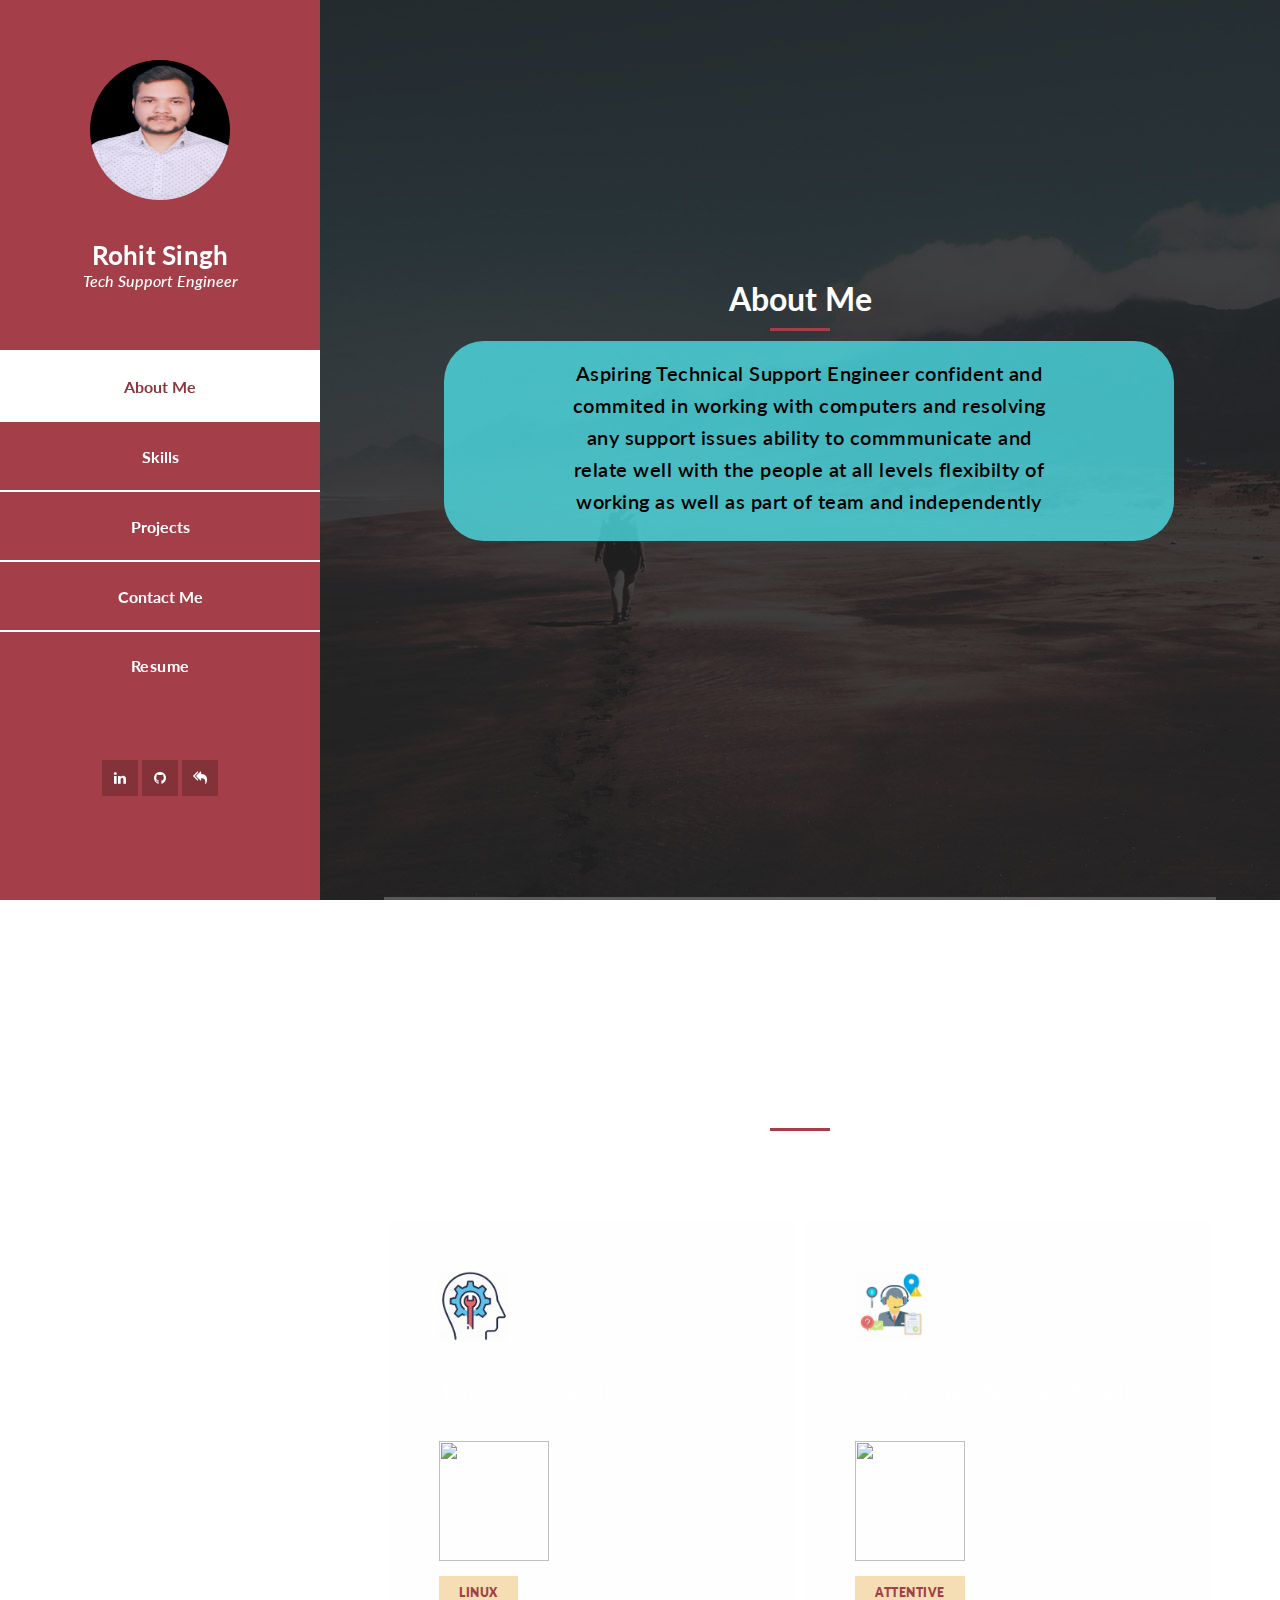
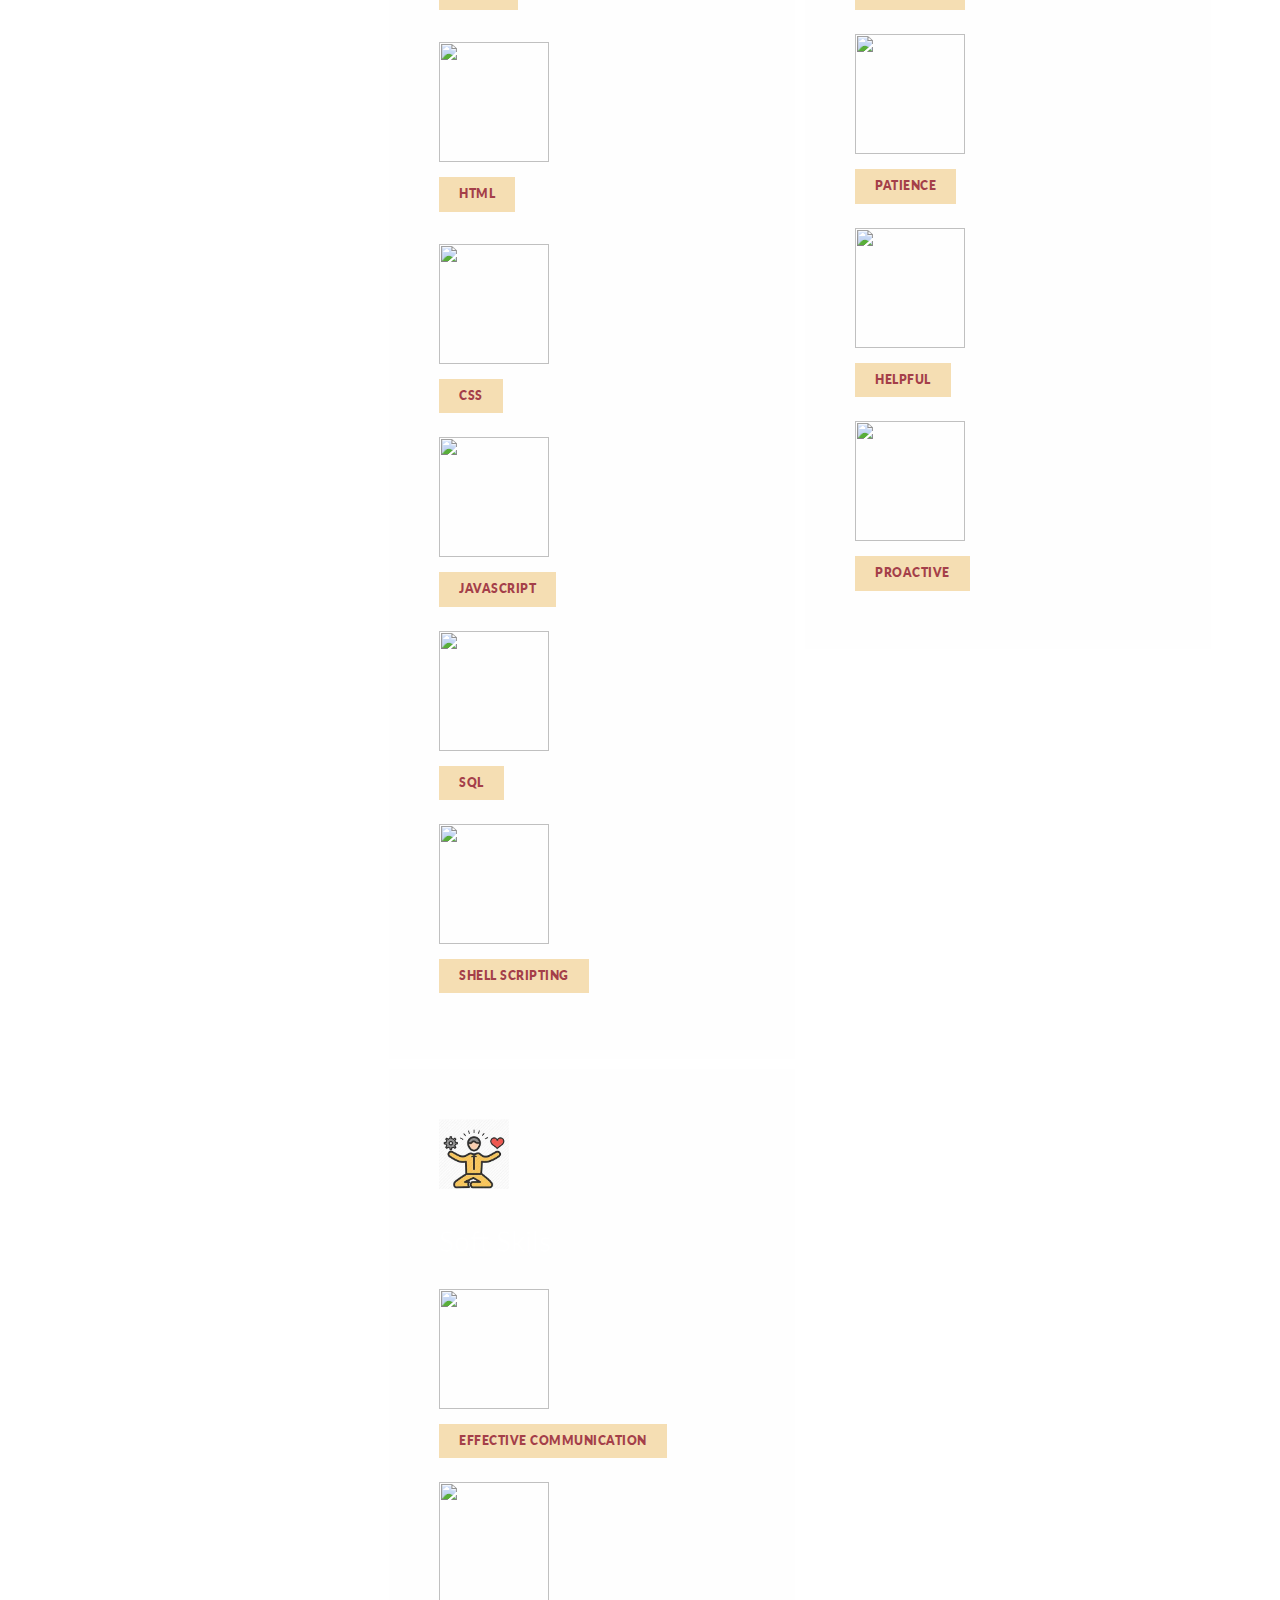
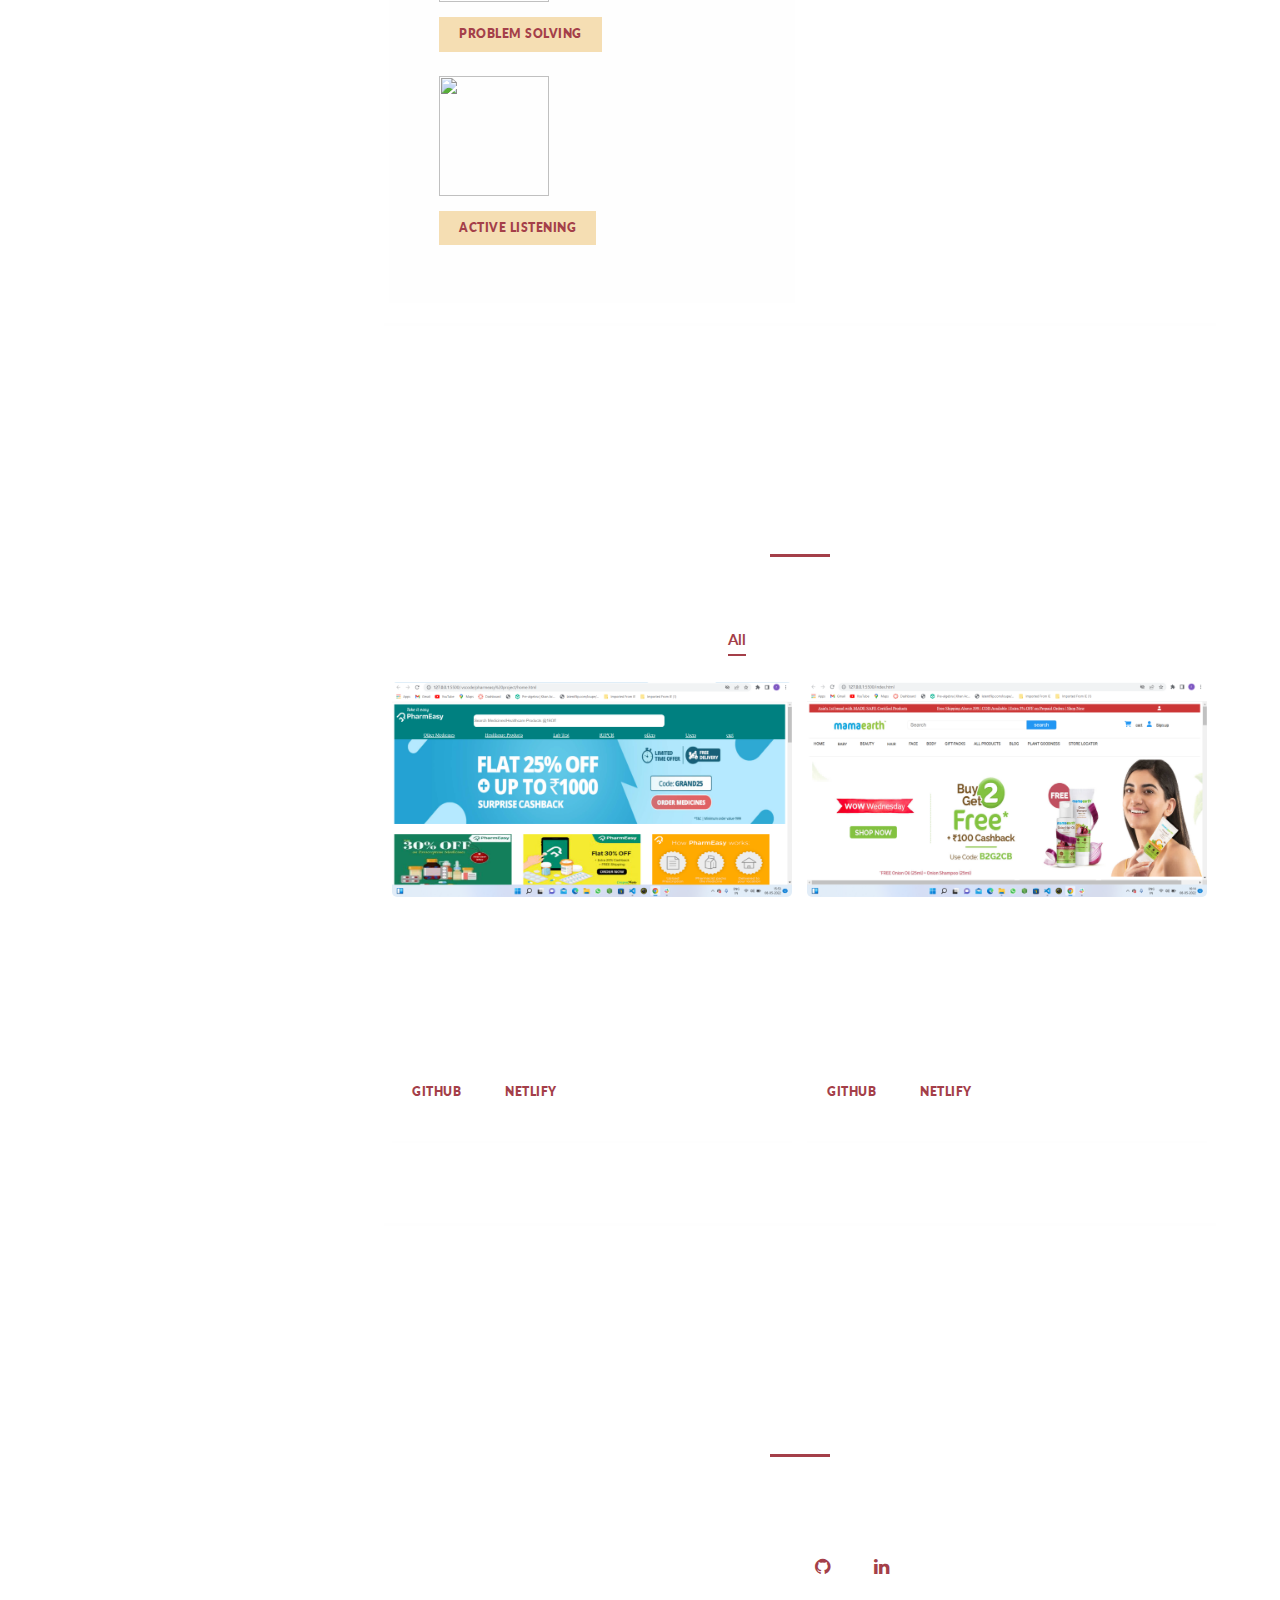
==== commit a49cddbb: "Update index.html" ====
--- a/index.html
+++ b/index.html
@@ -318,12 +318,12 @@
                 <div class="isotope-item" data-type="people">
                   <figure class="snip1321">
                     <img
-                      src="assets/images/mamaEarthHome.png"
+                      src="assets/images/mamaearthhome.png"
                       alt="sq-sample26"
                     />
                     <figcaption>
                       <a
-                        href="assets/images/mamaEarthHome.png"
+                        href="assets/images/mamaearthhome.png"
                         data-lightbox="image-1"
                         data-title="Caption"
                         ><i class="fa fa-search"></i
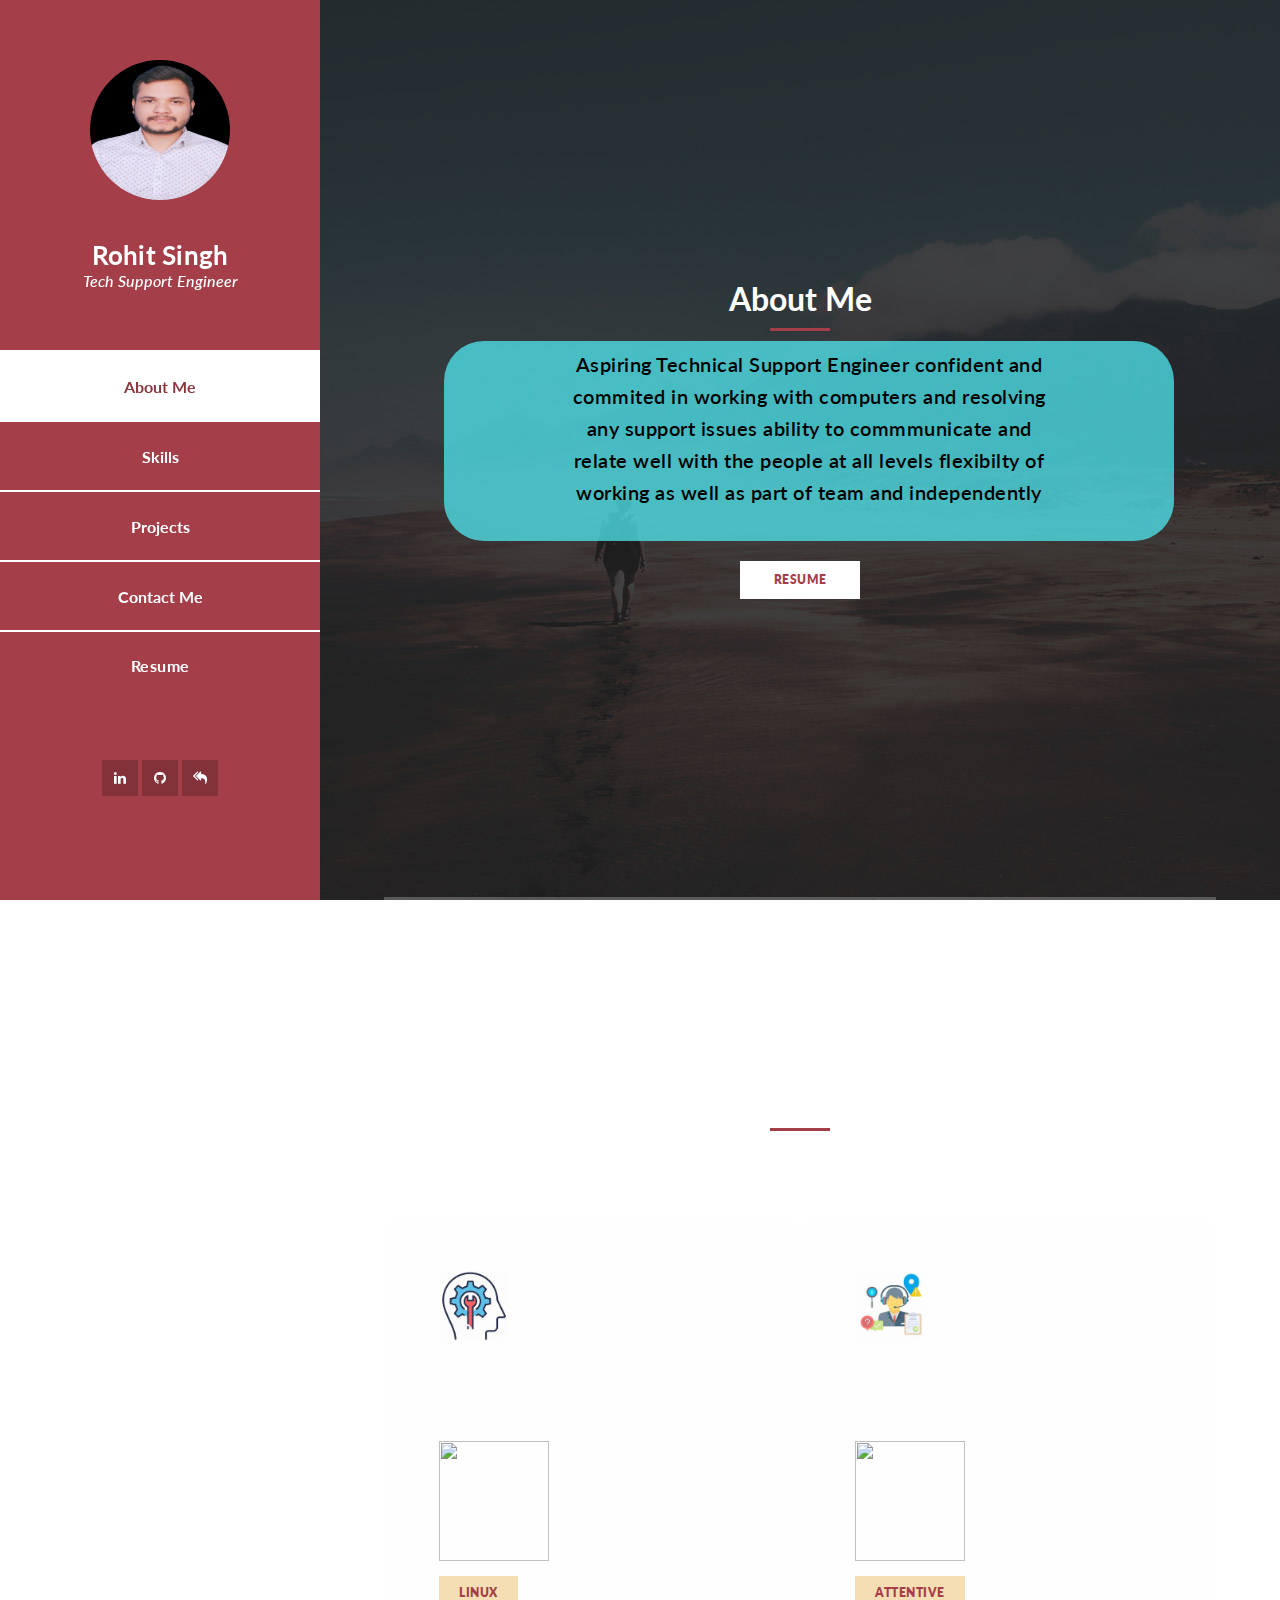
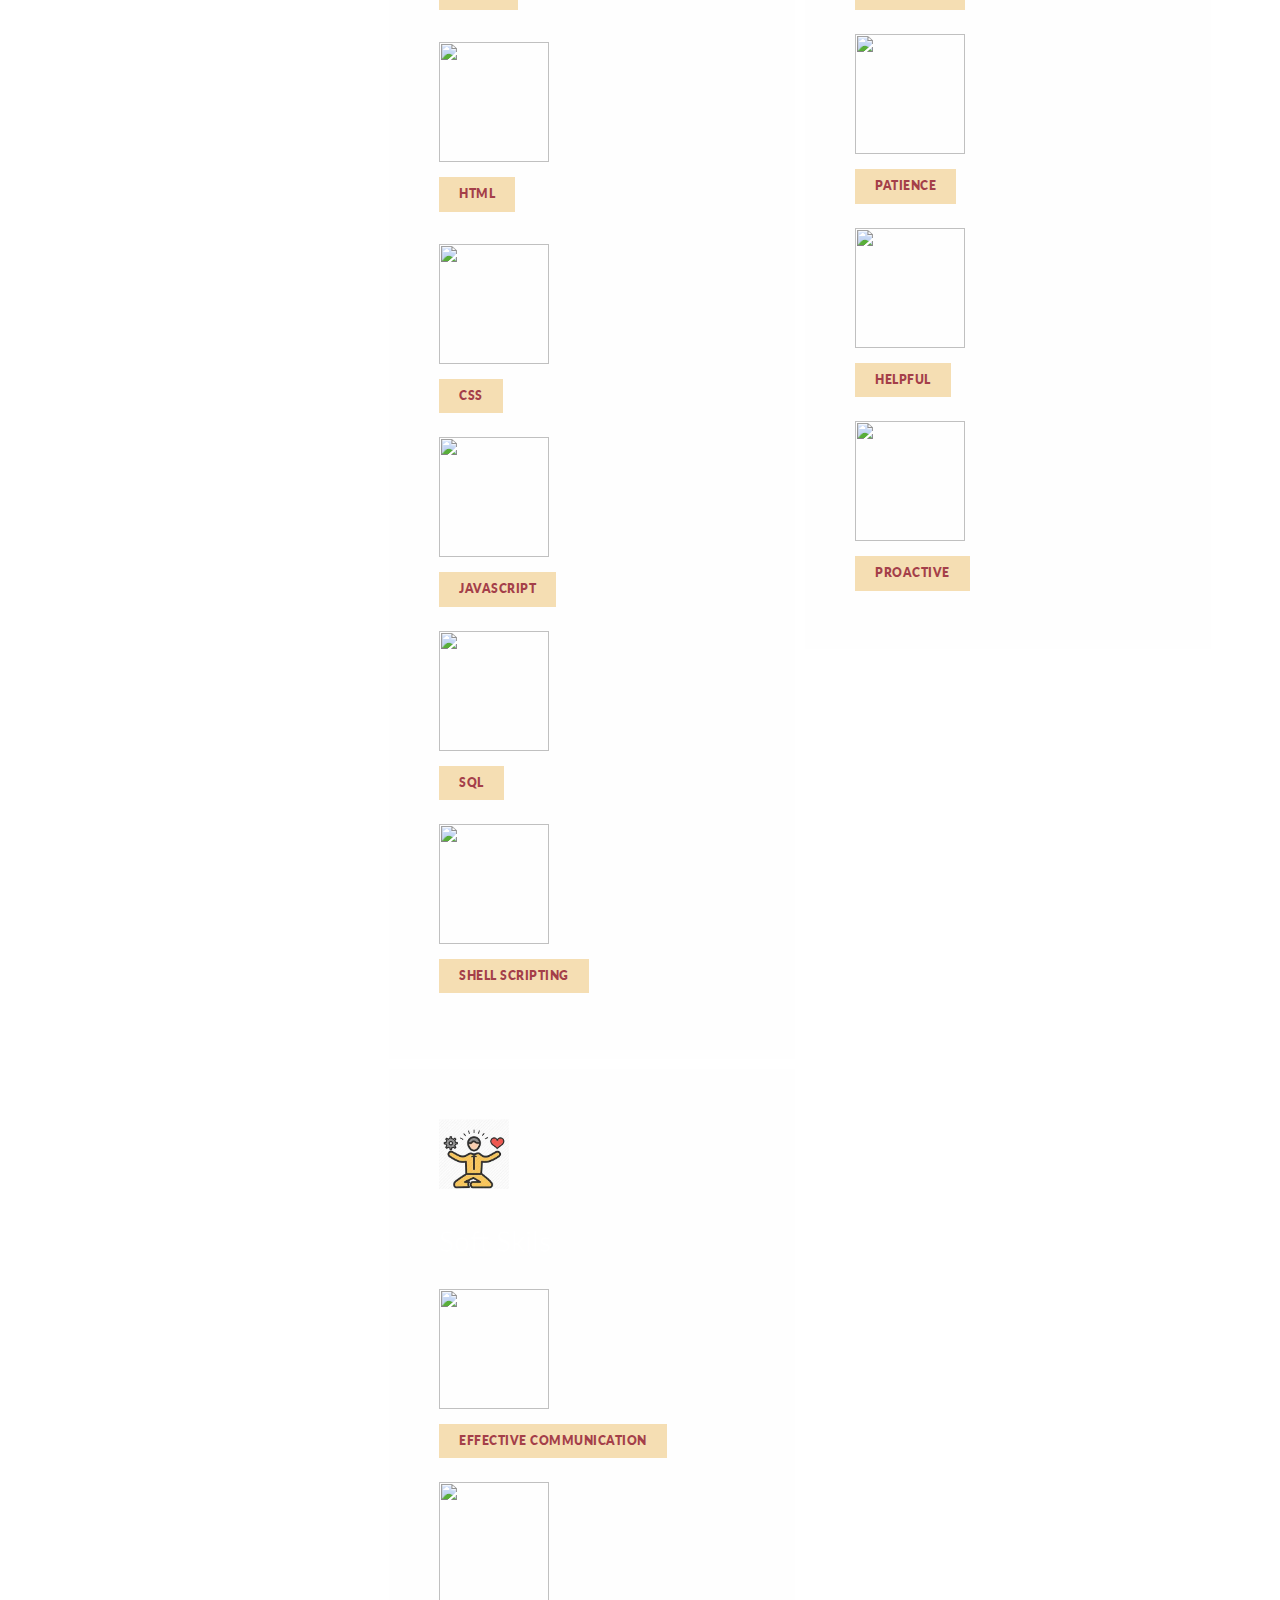
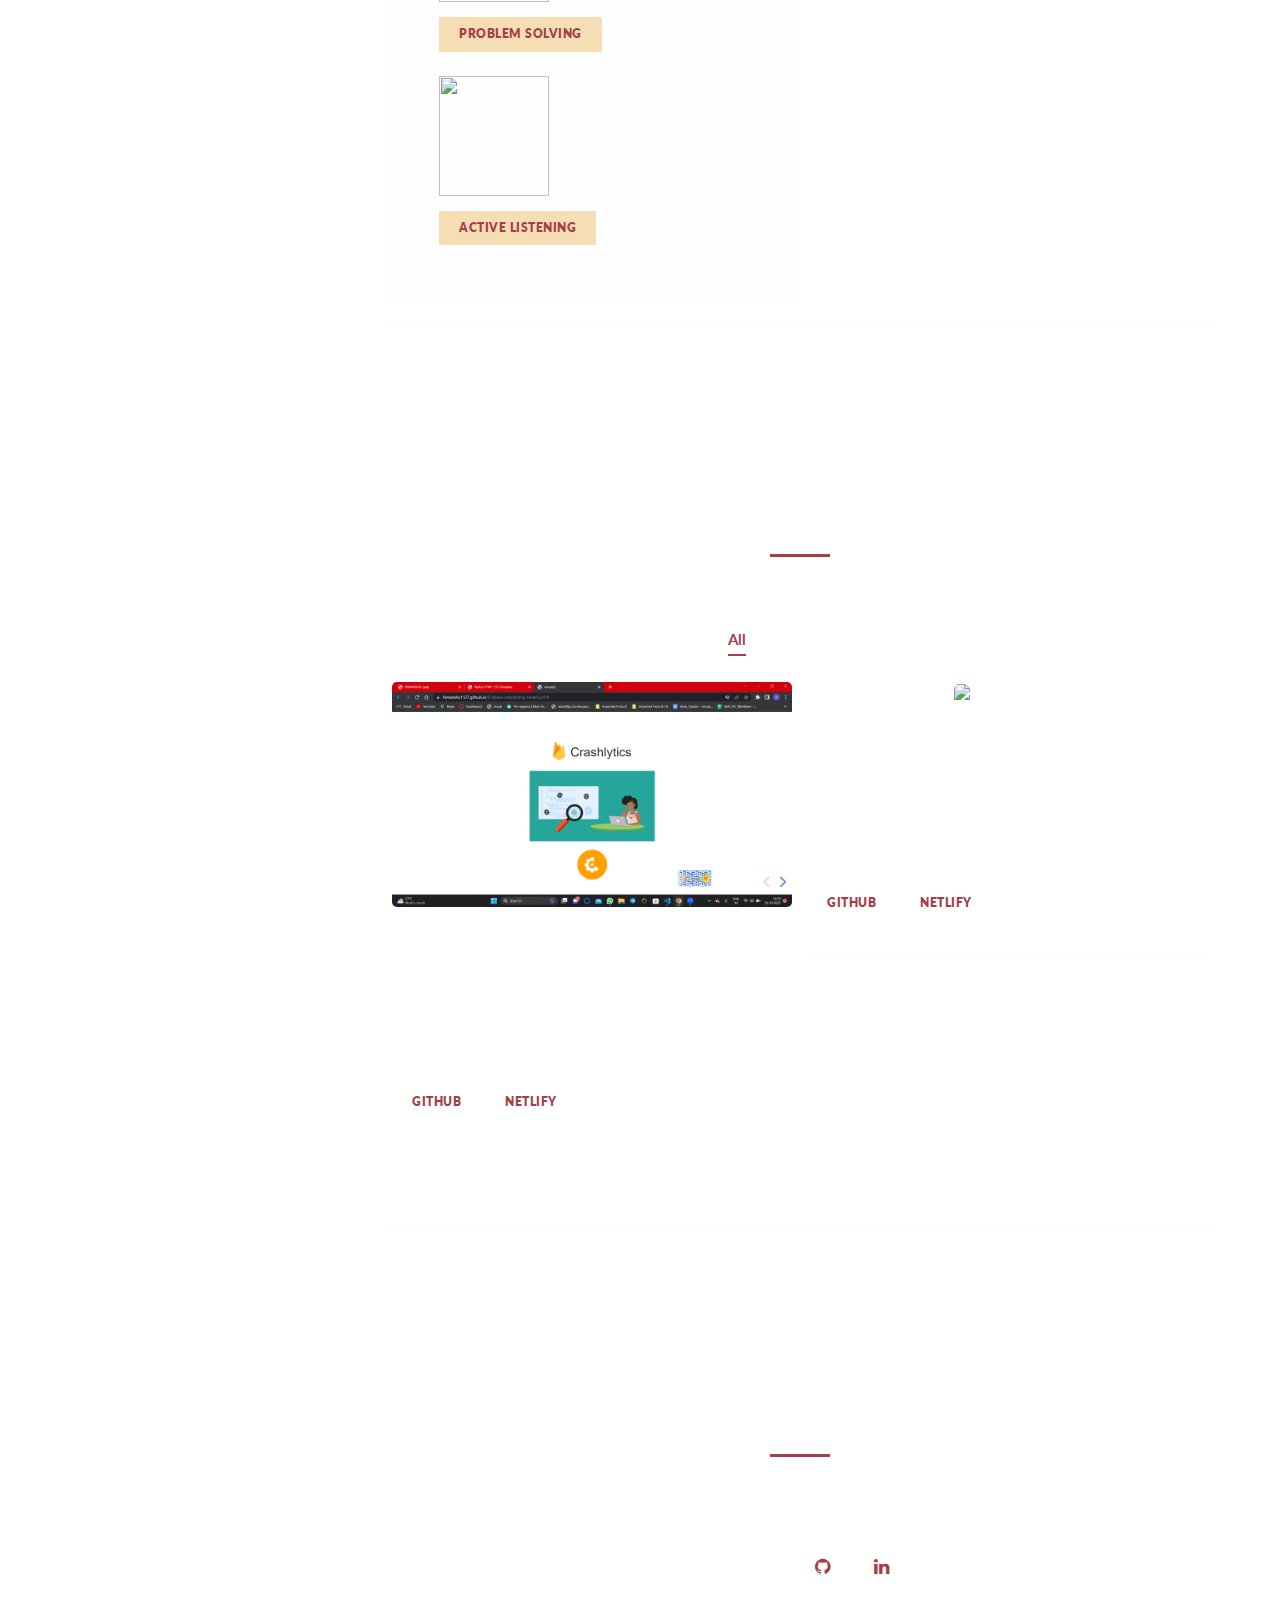
==== commit 25142ded: "Add files via upload" ====
--- a/index.html
+++ b/index.html
@@ -97,9 +97,10 @@
                <h5 style="font-weight: 530;">commited in working with computers and resolving</h5>
                <h5 style="font-weight: 530;">any support issues ability to commmunicate and</h5>
                <h5 style="font-weight: 530;">relate well with the people at all levels flexibilty of </h5>
-              <h5 style="font-weight: 530;">working as well as part of team and independently</h5>
+              <h5 style="font-weight: 530;">working as well as part of team and independently</h5><br>
               
-              </div></button></div>
+              </div><button href="https://drive.google.com/file/d/14j5vC9e8RQBBQUd5xUX7oZfS_i2QYEvp/view" style="margin-top: 20px; width: 120px;">Resume</button>
+            </button></div>
           </div>
           <!-- <div class="left-image-post">
             <div class="row">
@@ -288,42 +289,43 @@
                 <div class="isotope-item" data-type="nature">
                   <figure class="snip1321">
                     <img
-                      src="assets/images/pharm easy home.png"
+                      src="assets/images/real Figma.png"
+                      alt="sq-sample26"
+                      height="100px"
+                    />
+                    <figcaption>
+                      <a
+                        href="assets/images/real Figma.png"
+                        data-lightbox="image-1"
+                        data-title="Caption"
+                        ><i class="fa fa-search"></i
+                      ></a>
+                      <h4>Firebase Onboarding Process</h4>
+                      <span>Onboarding process of firebase with an interactive presentation made with Reveal.js<Br> 
+                      HTML CSS Reveal.js</span>
+                    </figcaption>
+                  </figure>
+                  <diV>
+                    <h4>Firebase Onboarding Process</h4>
+                    <h6 style="font-weight: 520; ">Onboarding process of firebase with an interactive presentation made with Reveal.js</h6>
+                      <h6 style="font-weight: 520; "> This is a group project</h6>
+                       <h6 style="font-weight: 520; ">HTML CSS Reveal.js</h6>
+                   <a href="https://github.com/himanshu1127/Firebase-onboarding-reveal.js" target="_blank"><button style="margin-top: 20px;">github</button></a>
+                    <a href="https://himanshu1127.github.io/Firebase-onboarding-reveal.js/" target="_blank"><button >Netlify</button></a> 
+                    
+                    
+                  </diV>
+                </div>
+
+                <div class="isotope-item" data-type="people">
+                  <figure class="snip1321">
+                    <img
+                      src="assets/images/mamaEarthHome.png"
                       alt="sq-sample26"
                     />
                     <figcaption>
                       <a
-                        href="assets/images/pharm easy home.png"
-                        data-lightbox="image-1"
-                        data-title="Caption"
-                        ><i class="fa fa-search"></i
-                      ></a>
-                      <h4>Clone of Pharm Easy</h4>
-                      <span>This web application is used for buying medicinal and health products. This is an individidual project<Br> 
-                      HTML CSS JavaScript</span>
-                    </figcaption>
-                  </figure>
-                  <diV>
-                    <h4>Clone of Pharm Easy</h4>
-                    <h6 style="font-weight: 520; ">This web application is used for buying medicinal and health products.</h6>
-                      <h6 style="font-weight: 520; "> This is an individidual project</h6>
-                       <h6 style="font-weight: 520; ">HTML CSS JavaScript</h6>
-                   <a href="https://github.com/rohitsinghrajpoot/rohit-pharmEasy-individual" target="_blank"><button style="margin-top: 20px;">github</button></a>
-                    <a href="https://clone-pharmeasy.netlify.app" target="_blank"><button >Netlify</button></a> 
-                    
-                    
-                  </diV>
-                </div>
-
-                <div class="isotope-item" data-type="people">
-                  <figure class="snip1321">
-                    <img
-                      src="assets/images/mamaearthhome.png"
-                      alt="sq-sample26"
-                    />
-                    <figcaption>
-                      <a
-                        href="assets/images/mamaearthhome.png"
+                        href="assets/images/mamaEarthHome.png"
                         data-lightbox="image-1"
                         data-title="Caption"
                         ><i class="fa fa-search"></i
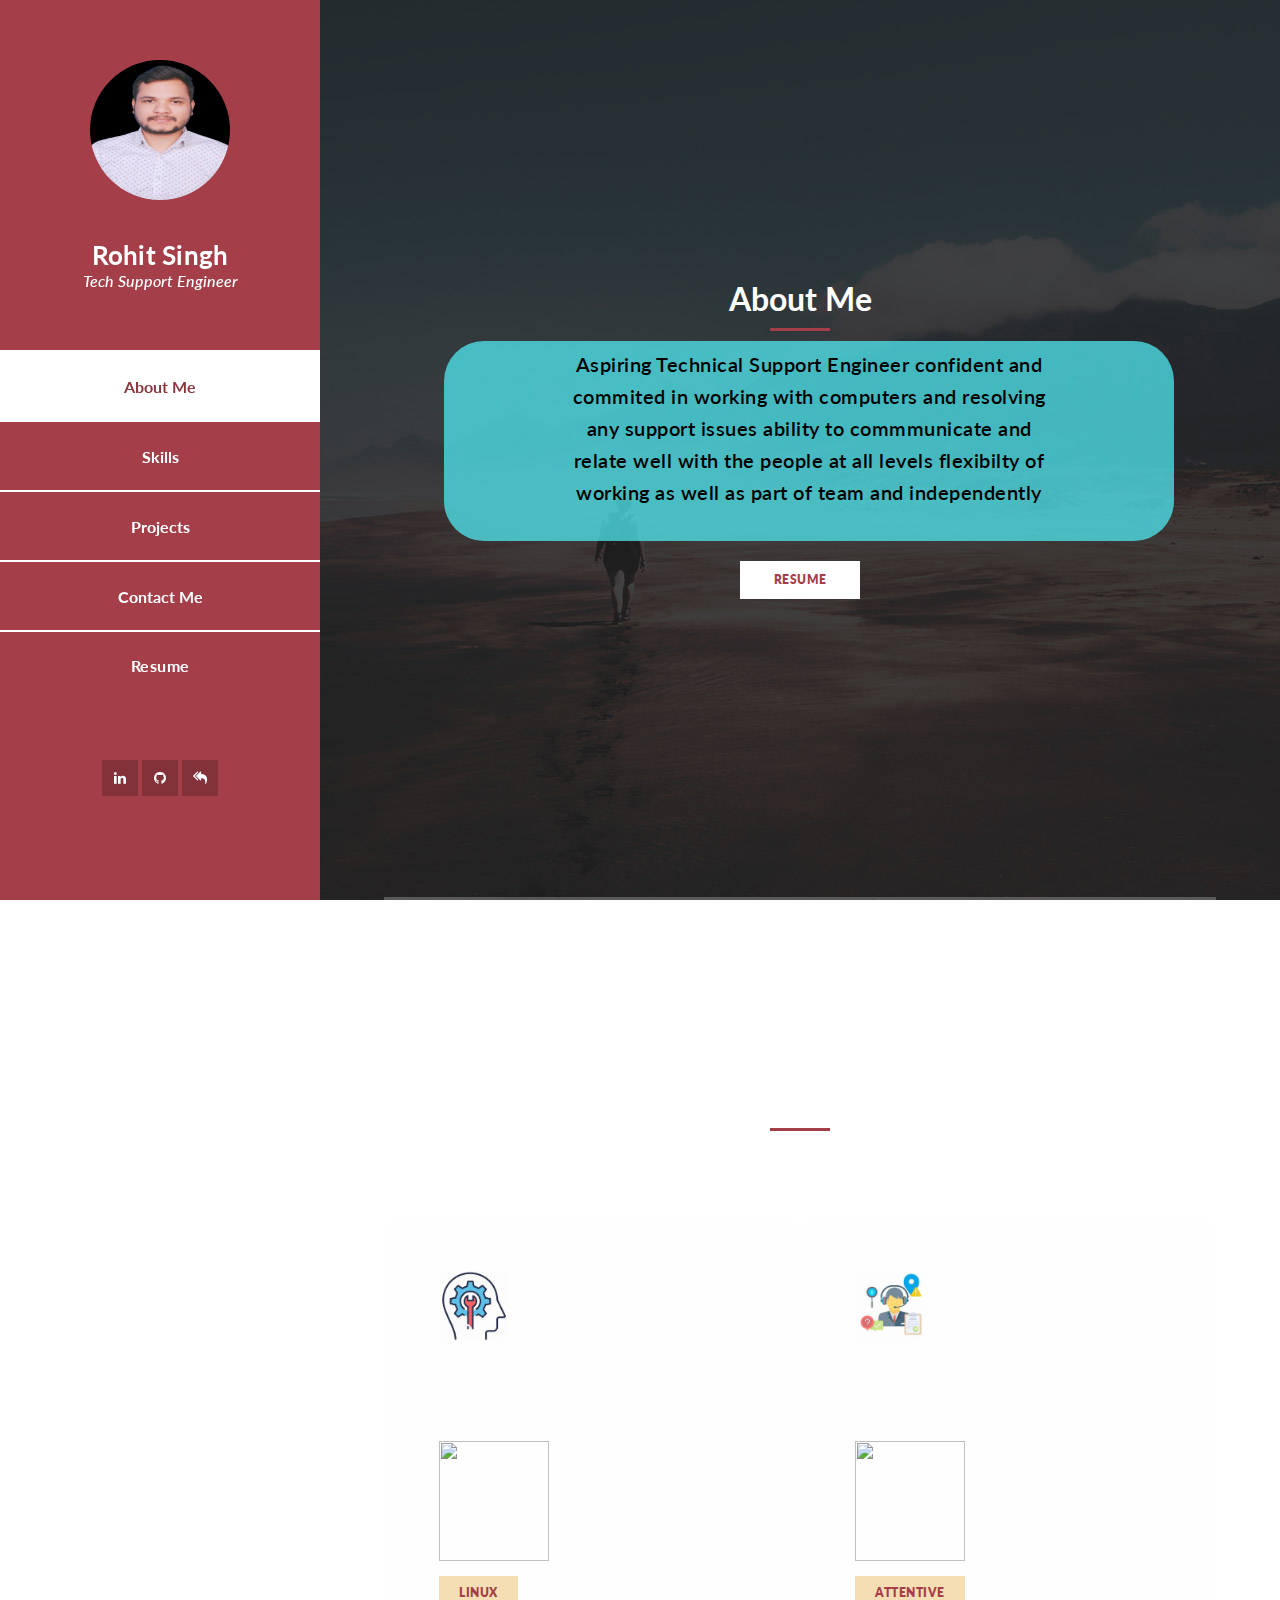
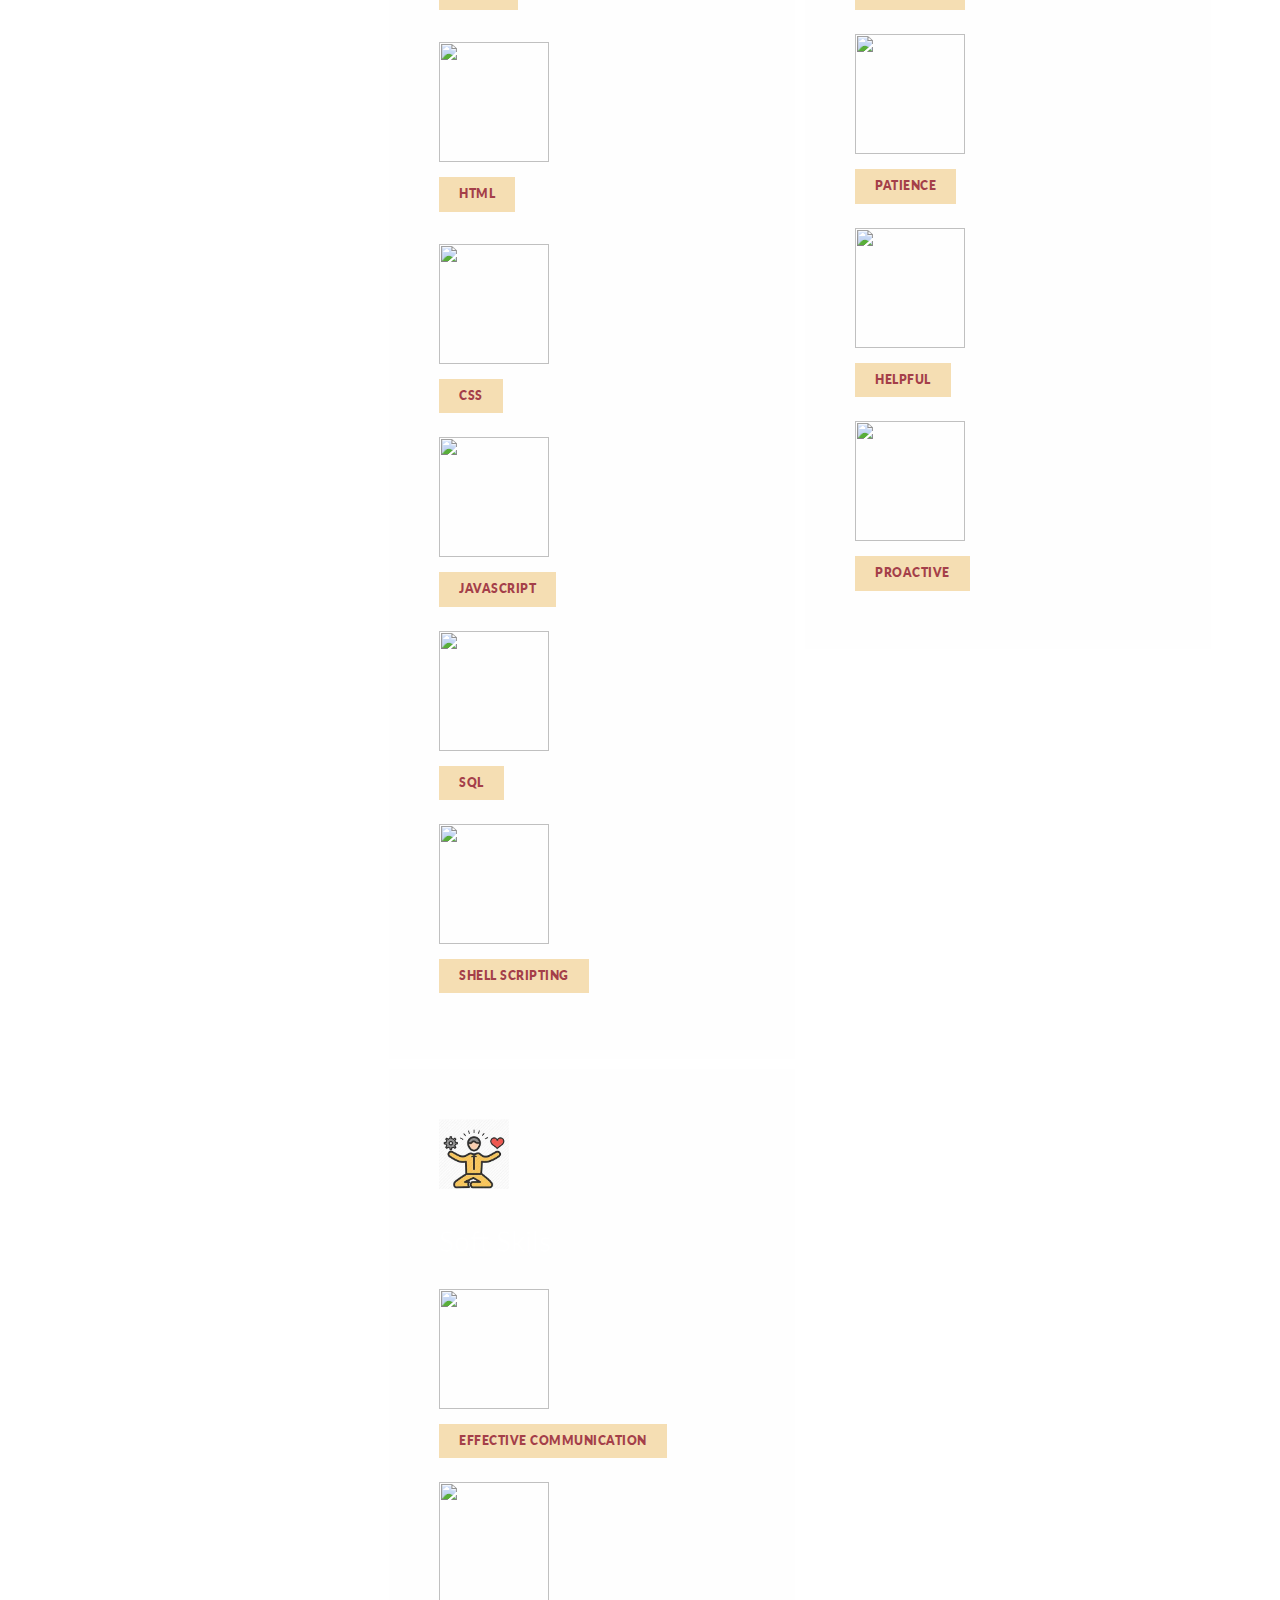
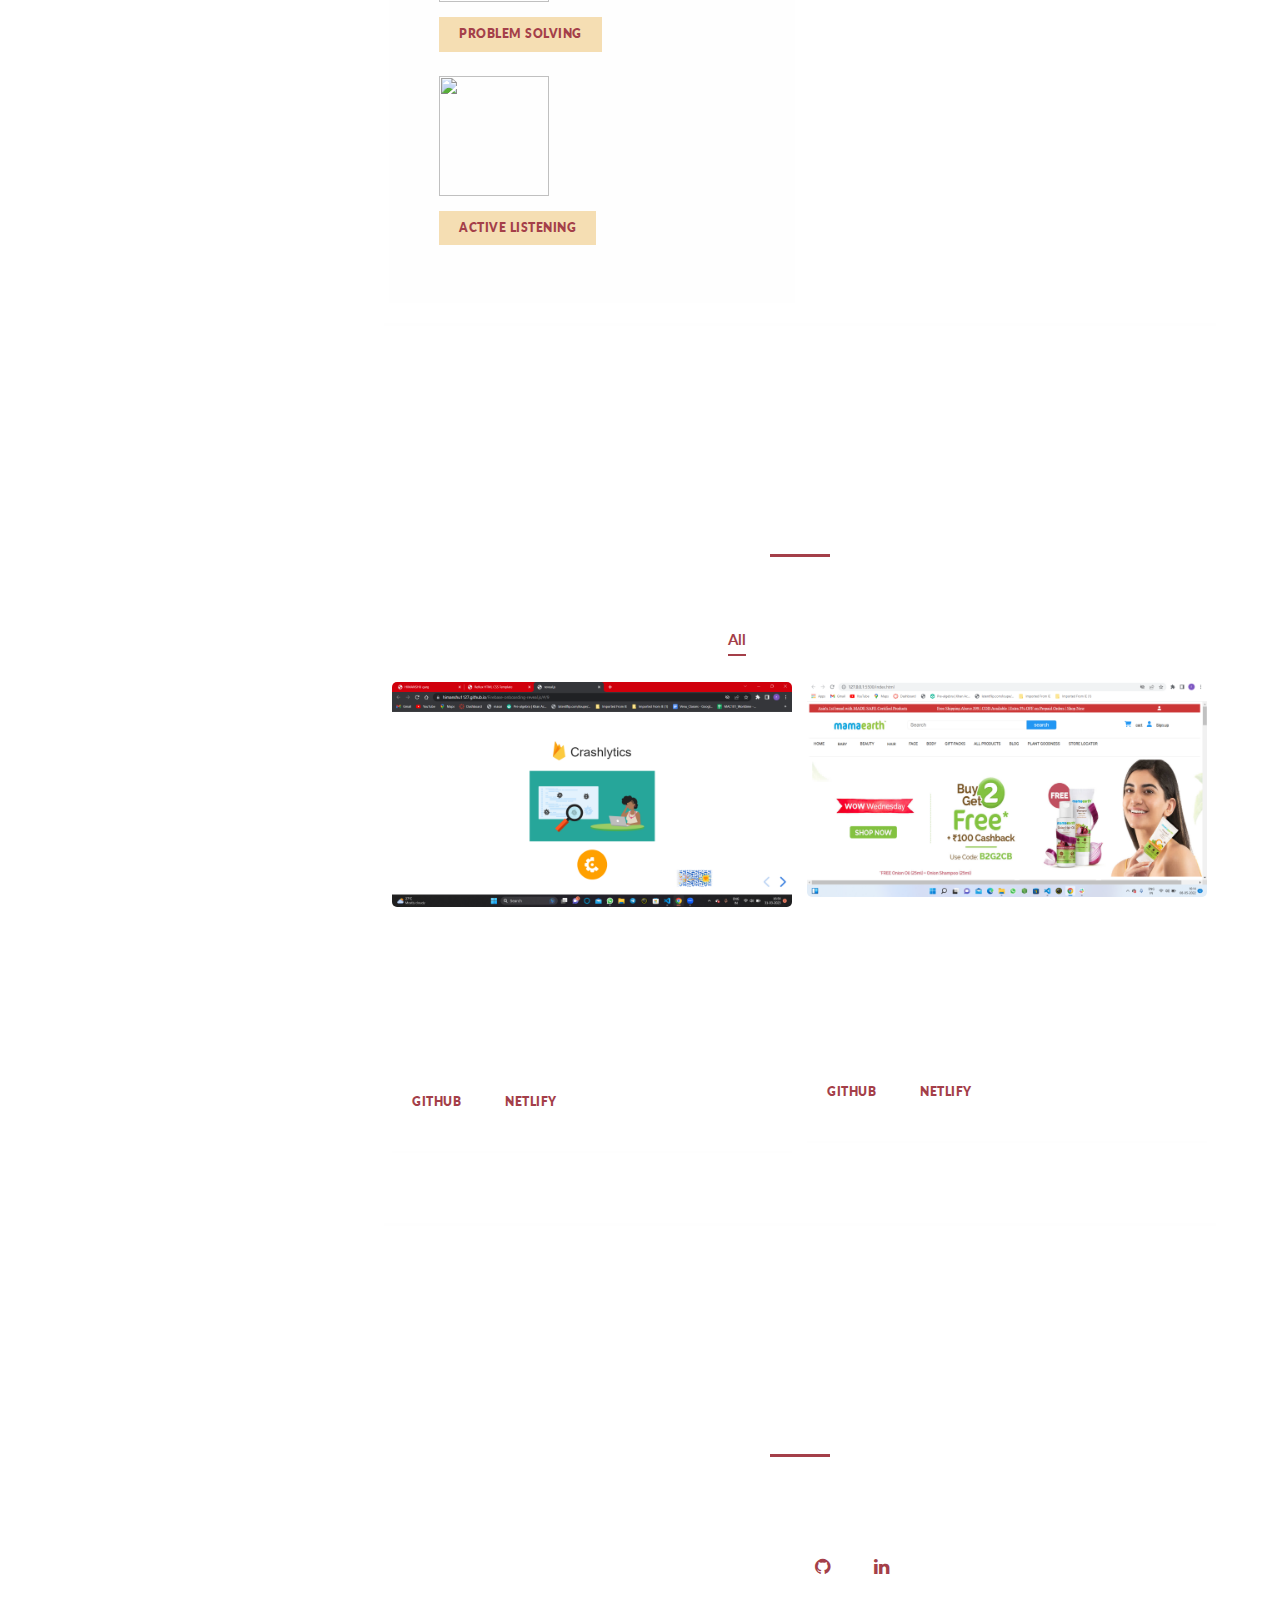
==== commit 6e17a478: "Update index.html" ====
--- a/index.html
+++ b/index.html
@@ -320,12 +320,12 @@
                 <div class="isotope-item" data-type="people">
                   <figure class="snip1321">
                     <img
-                      src="assets/images/mamaEarthHome.png"
+                      src="assets/images/mamaearthhome.png"
                       alt="sq-sample26"
                     />
                     <figcaption>
                       <a
-                        href="assets/images/mamaEarthHome.png"
+                        href="assets/images/mamaearthhome.png"
                         data-lightbox="image-1"
                         data-title="Caption"
                         ><i class="fa fa-search"></i
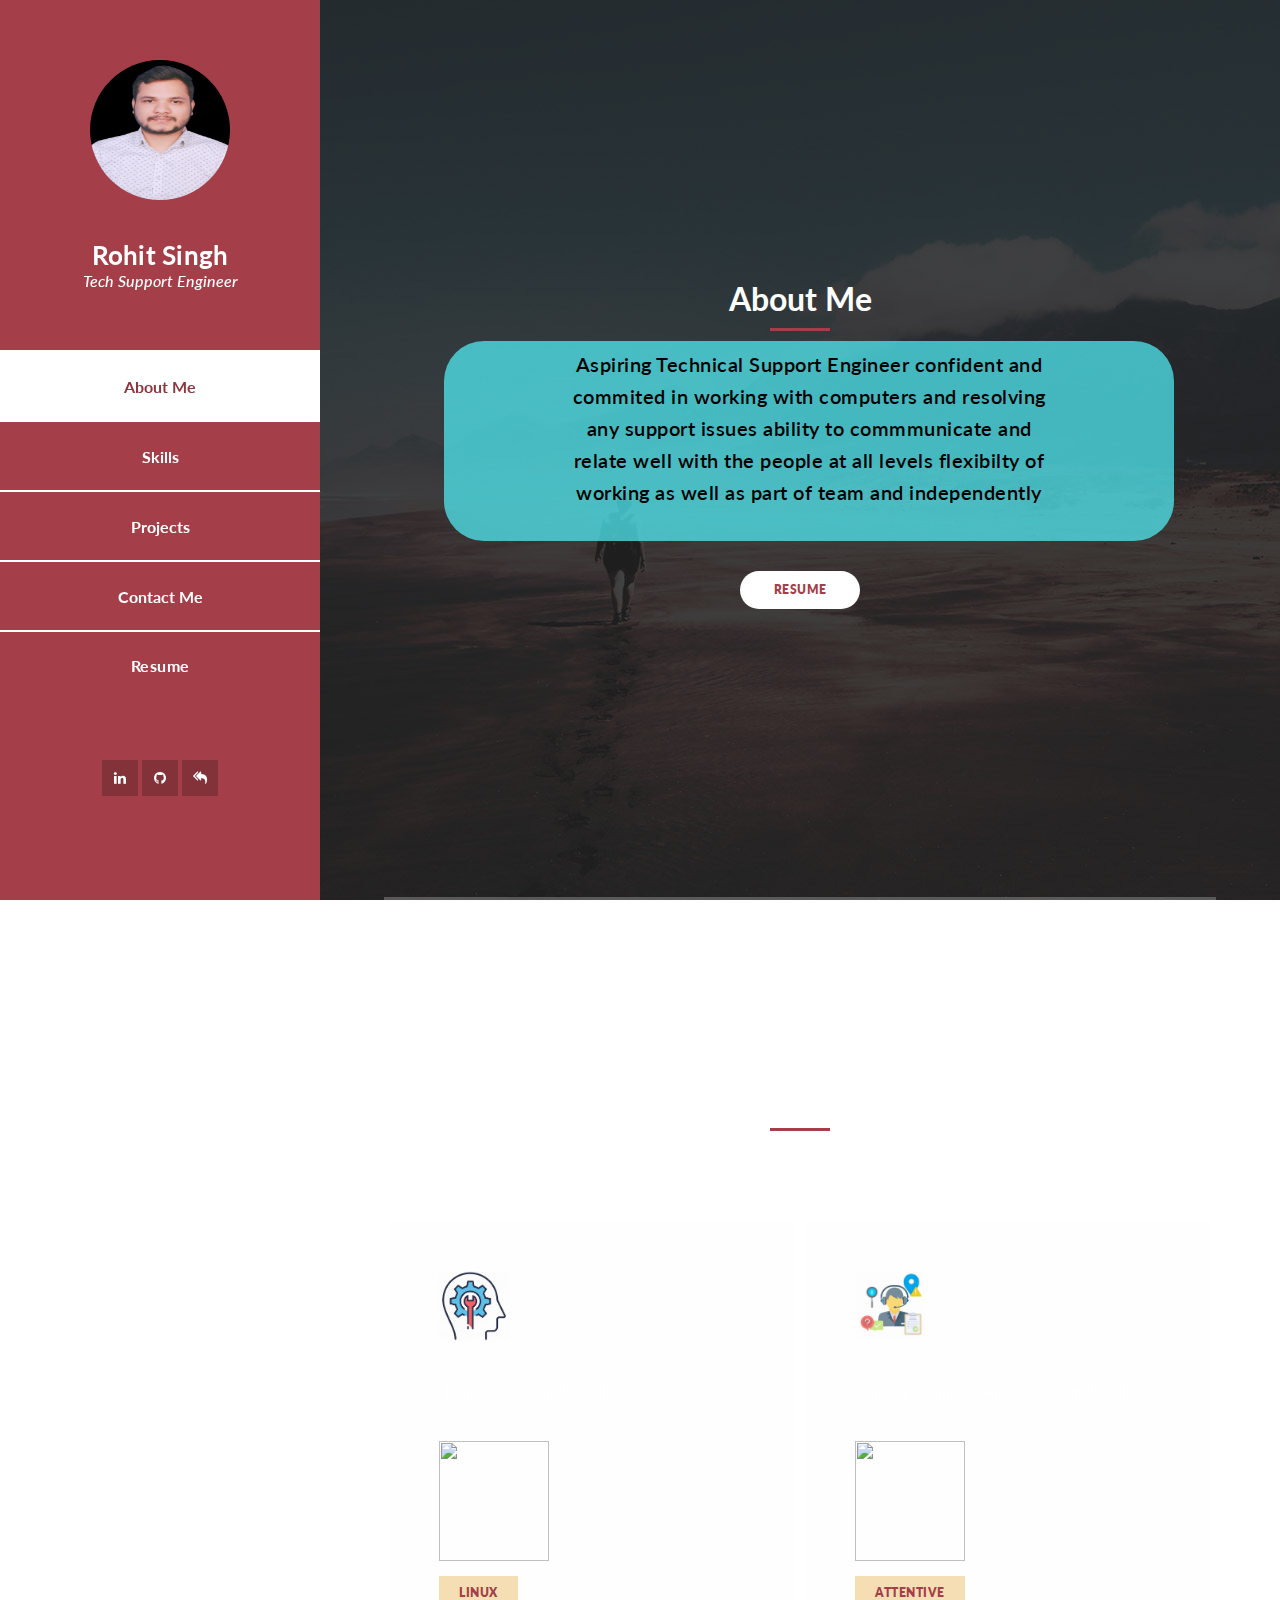
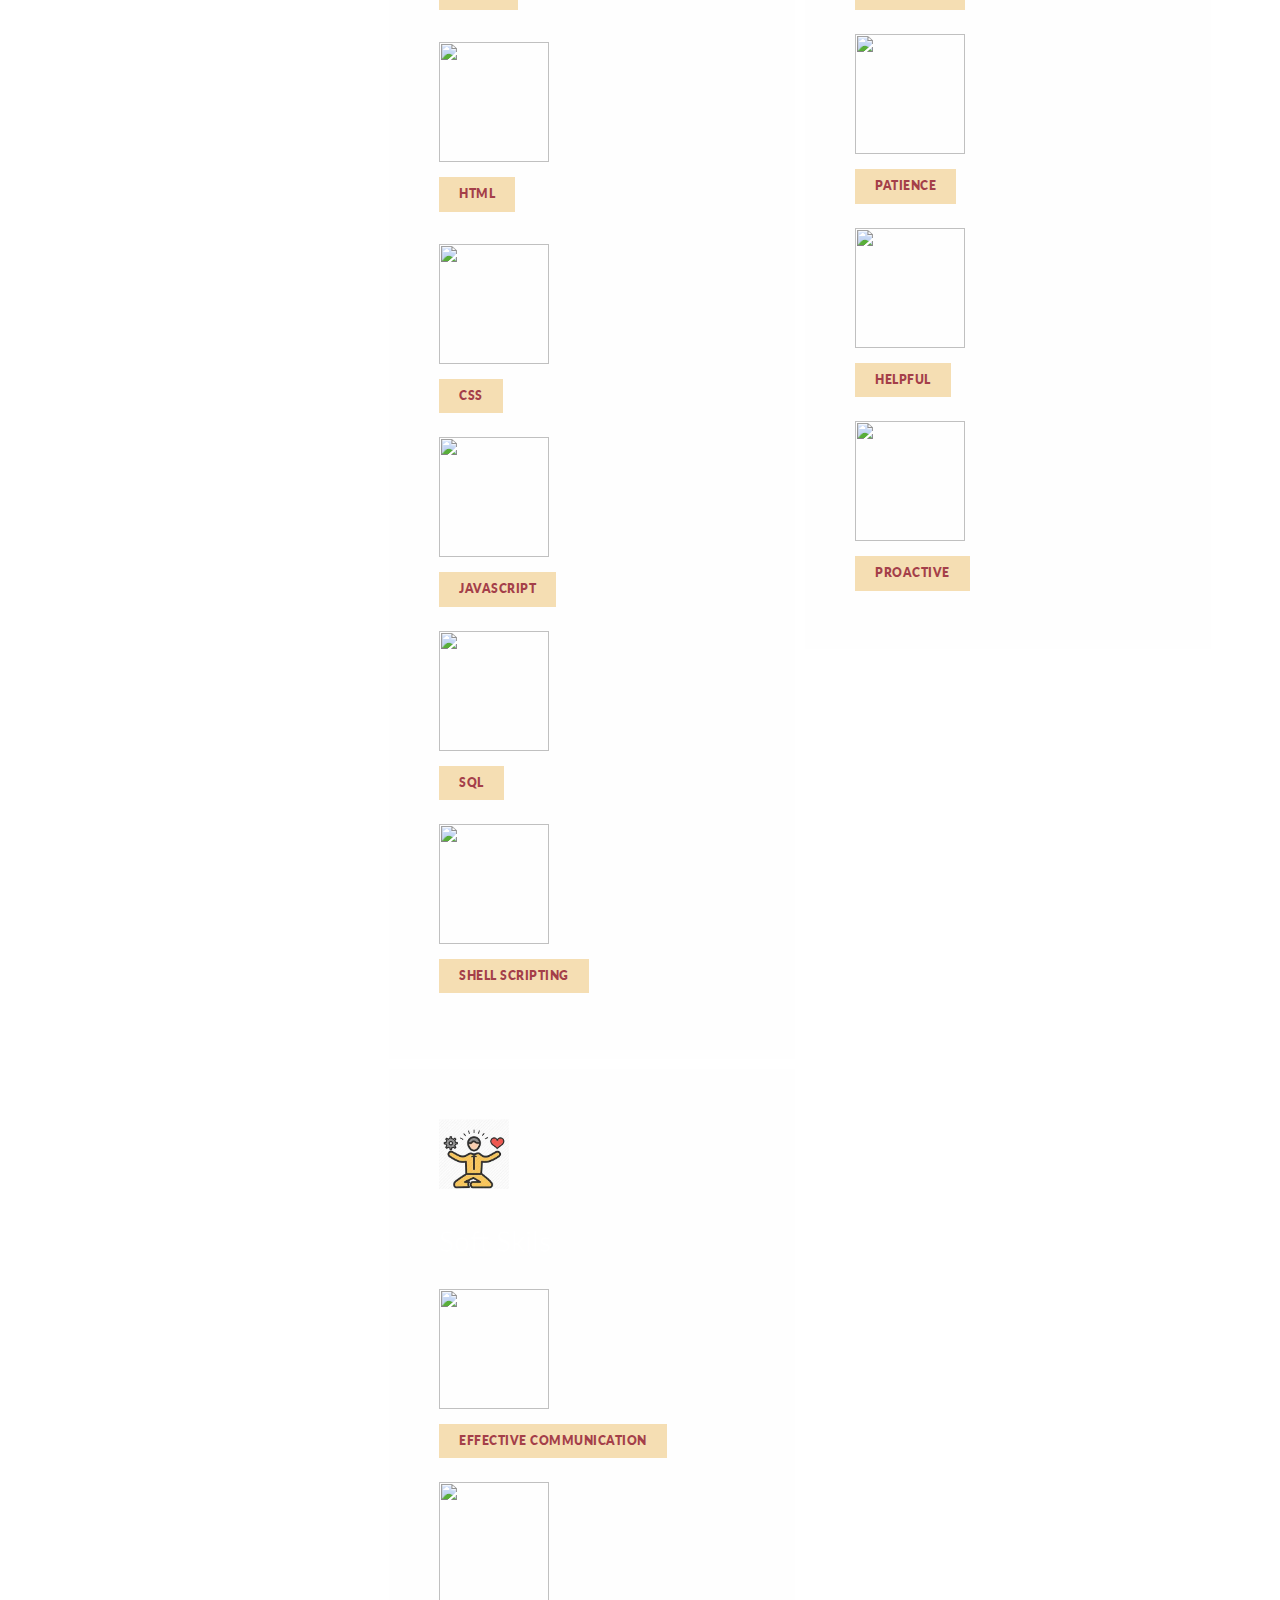
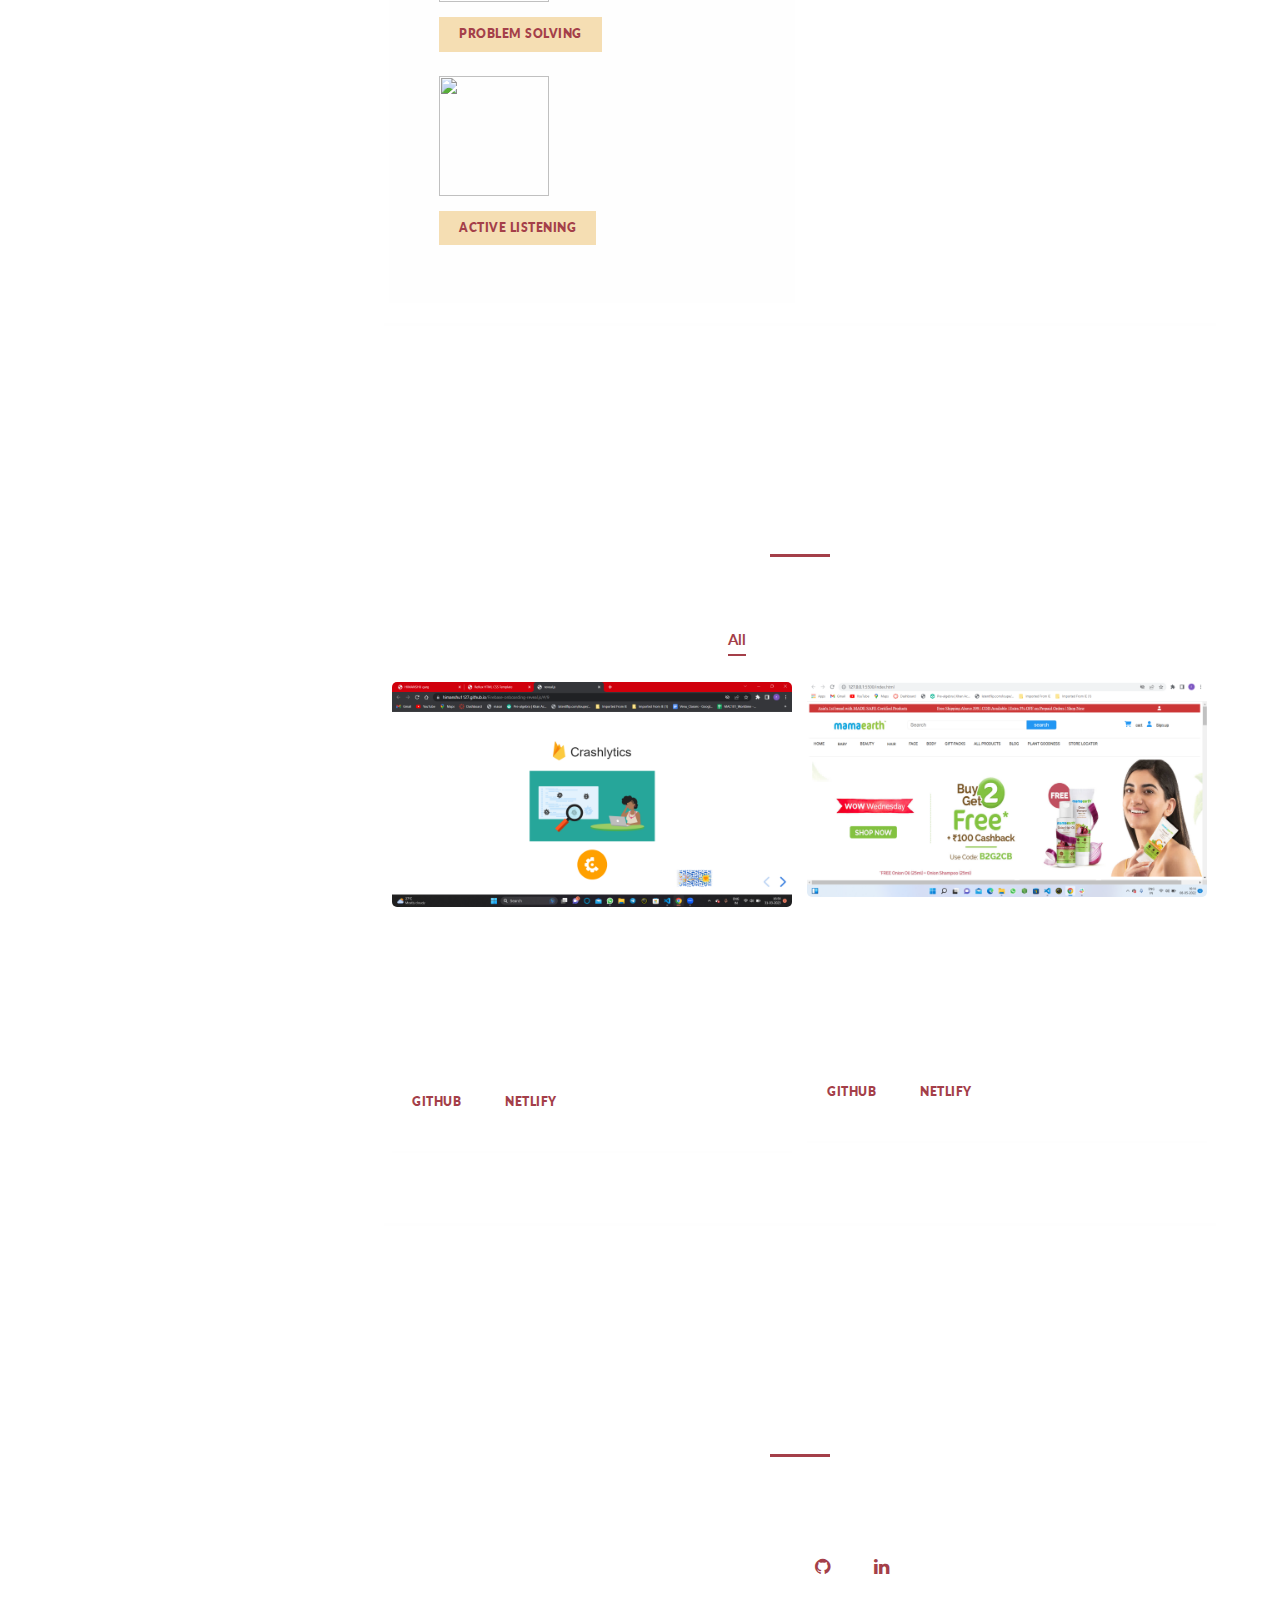
==== commit 4f11e10e: "Update index.html" ====
--- a/index.html
+++ b/index.html
@@ -99,8 +99,10 @@
                <h5 style="font-weight: 530;">relate well with the people at all levels flexibilty of </h5>
               <h5 style="font-weight: 530;">working as well as part of team and independently</h5><br>
               
-              </div><button href="https://drive.google.com/file/d/14j5vC9e8RQBBQUd5xUX7oZfS_i2QYEvp/view" style="margin-top: 20px; width: 120px;">Resume</button>
-            </button></div>
+              </div></button></div>
+            <a href="https://drive.google.com/file/d/14j5vC9e8RQBBQUd5xUX7oZfS_i2QYEvp/view?usp=share_link" target="_blank">
+                <button style="margin-top: 30px; width: 120px; border-radius: 20px;">Resume</button></a>
+            
           </div>
           <!-- <div class="left-image-post">
             <div class="row">
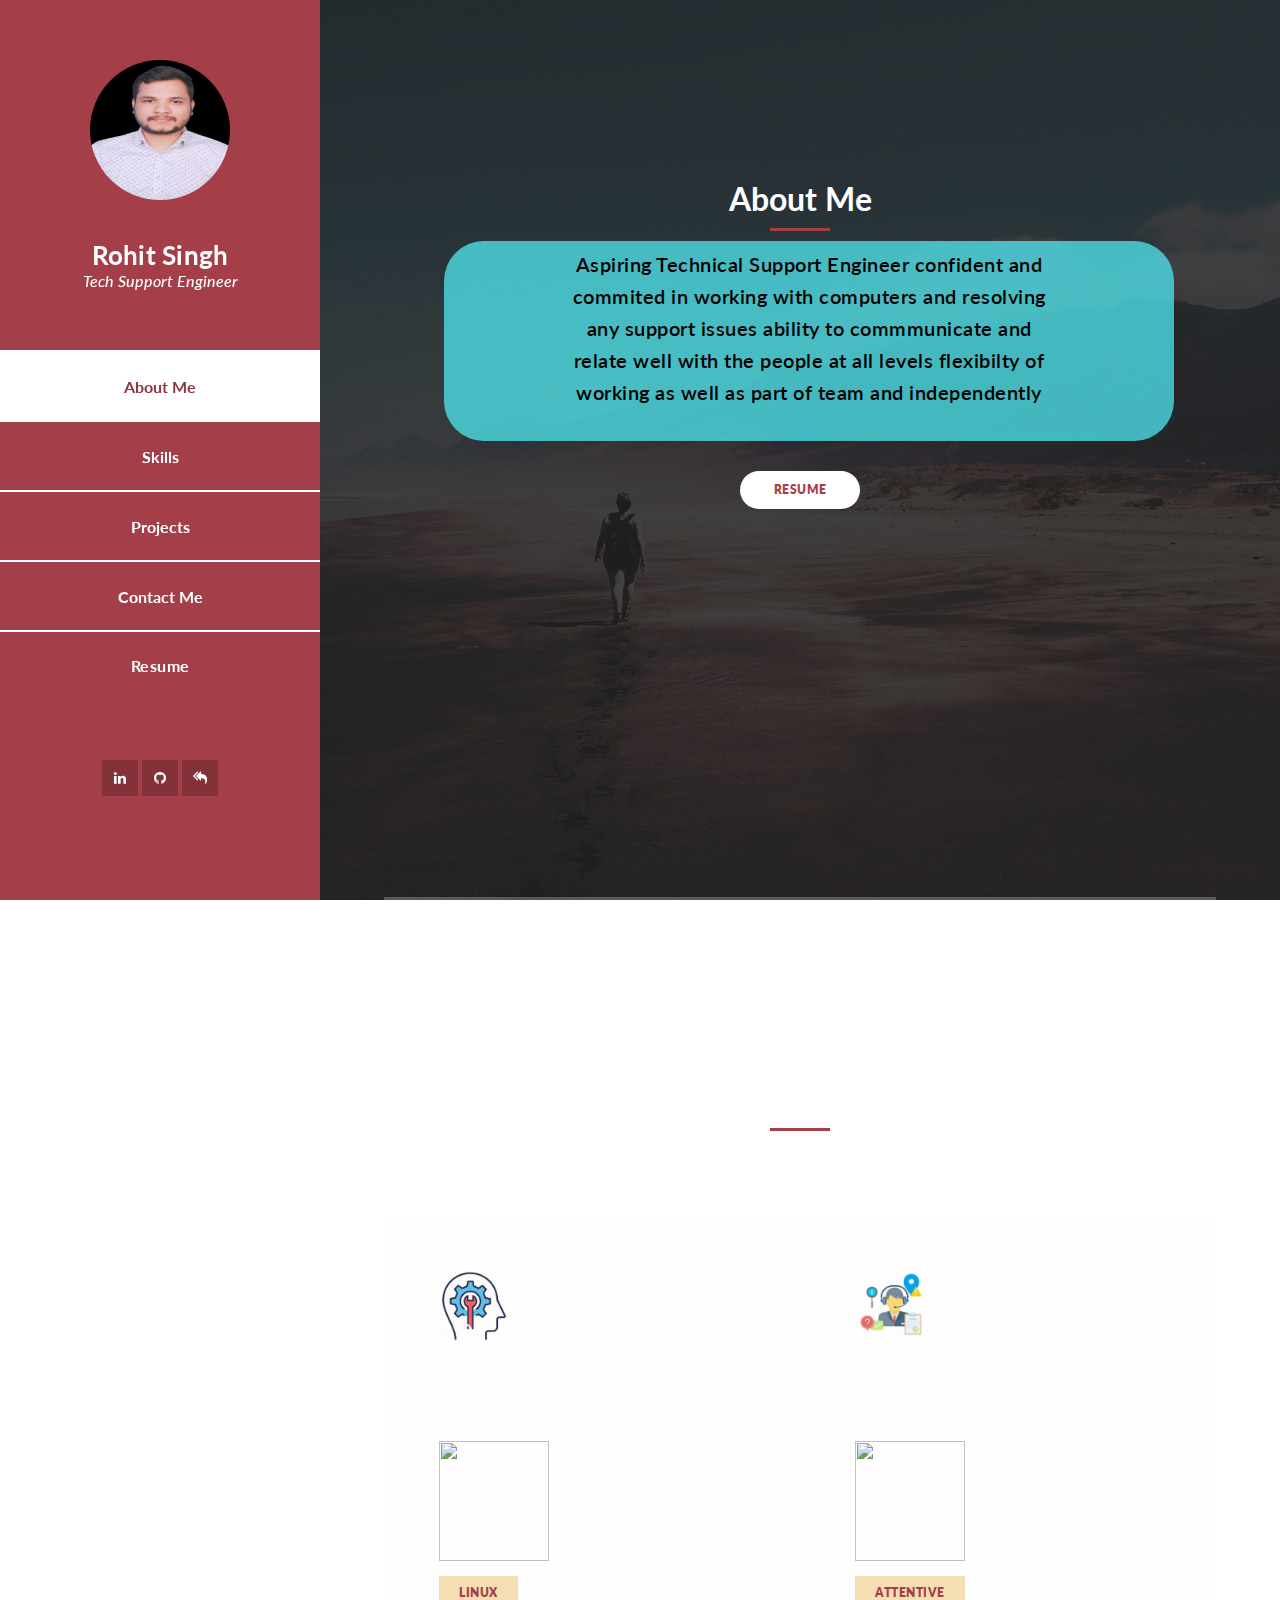
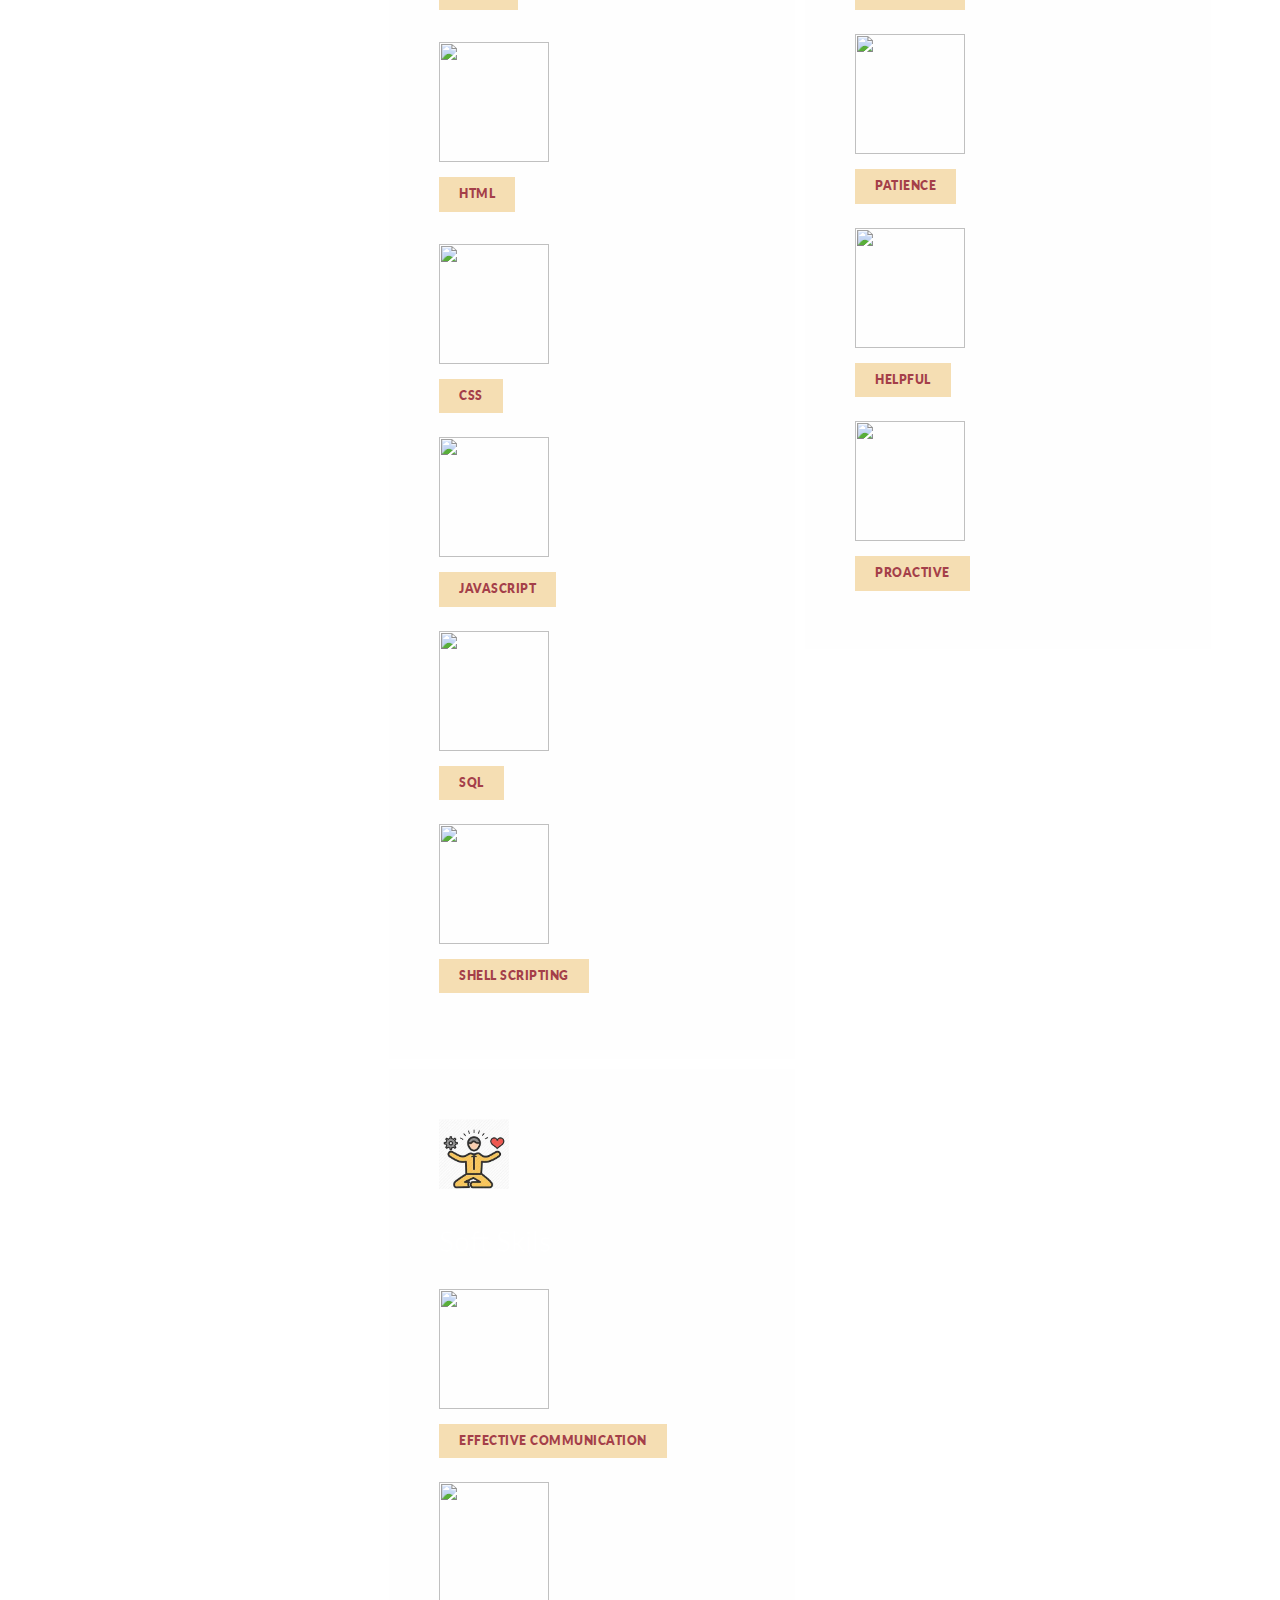
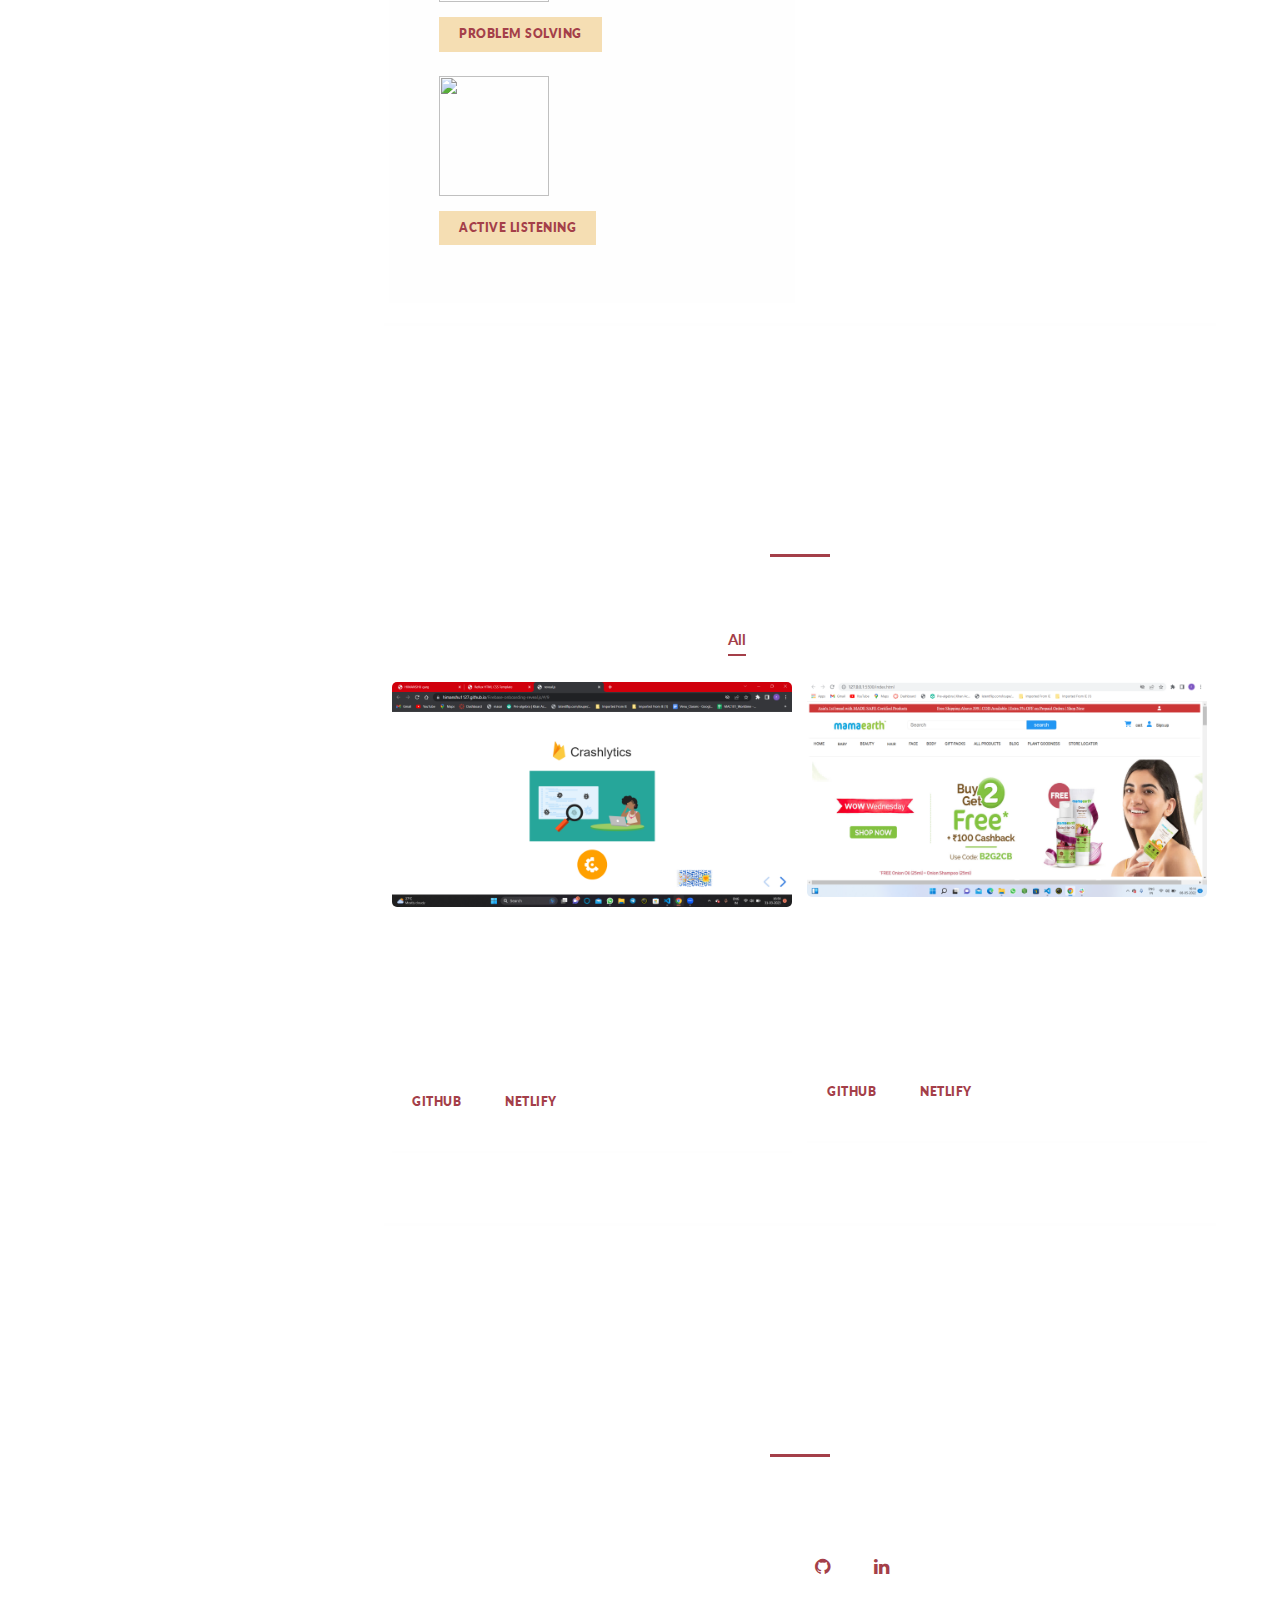
==== commit 2512fd3d: "Update index.html" ====
--- a/index.html
+++ b/index.html
@@ -89,7 +89,7 @@
       <section class="section about-me" data-section="section1">
         <div class="container">
           <div class="section-heading">
-            <div style="margin-top: 100px;">
+            <div>
             <h2>About Me</h2>
             <div class="line-dec"></div>
             <button style="background-color:rgba(80, 235, 243, 0.743); height: 200px; width: 730px; border-radius: 40px; text-transform:none;">
